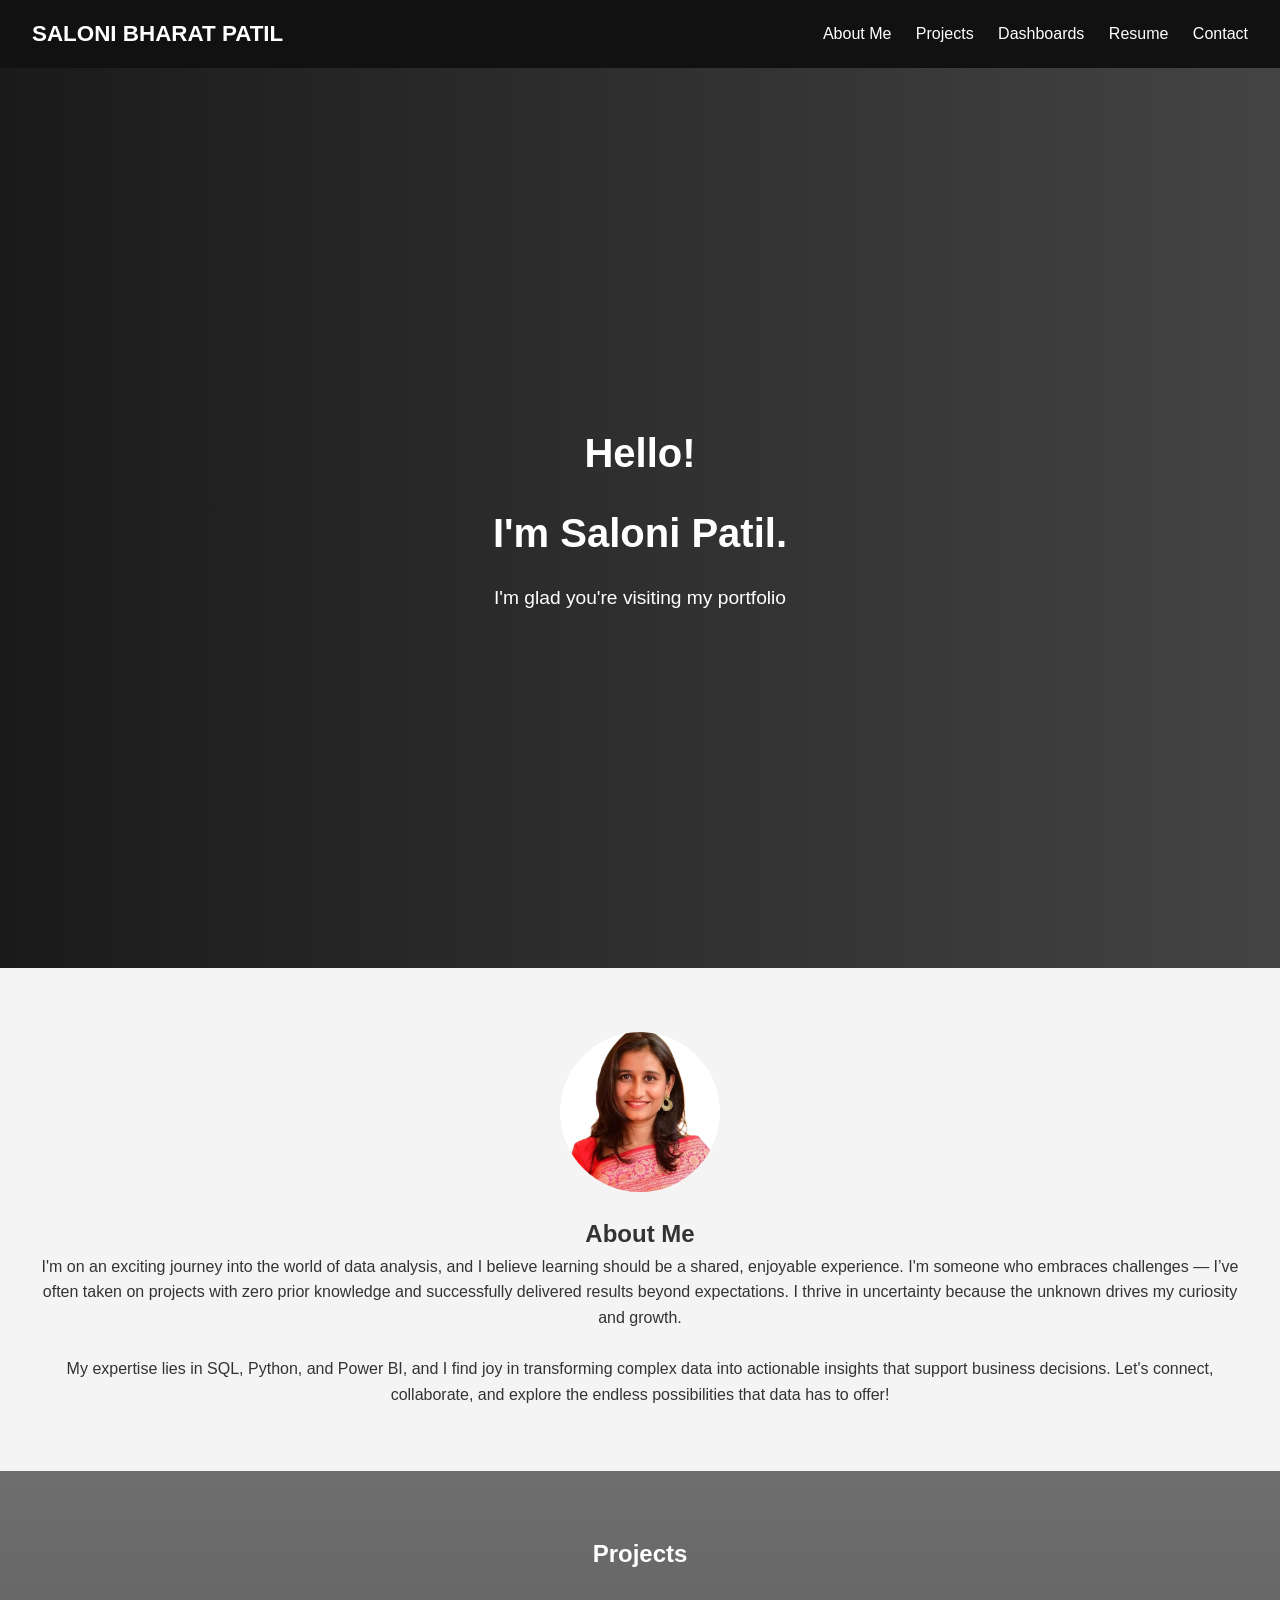
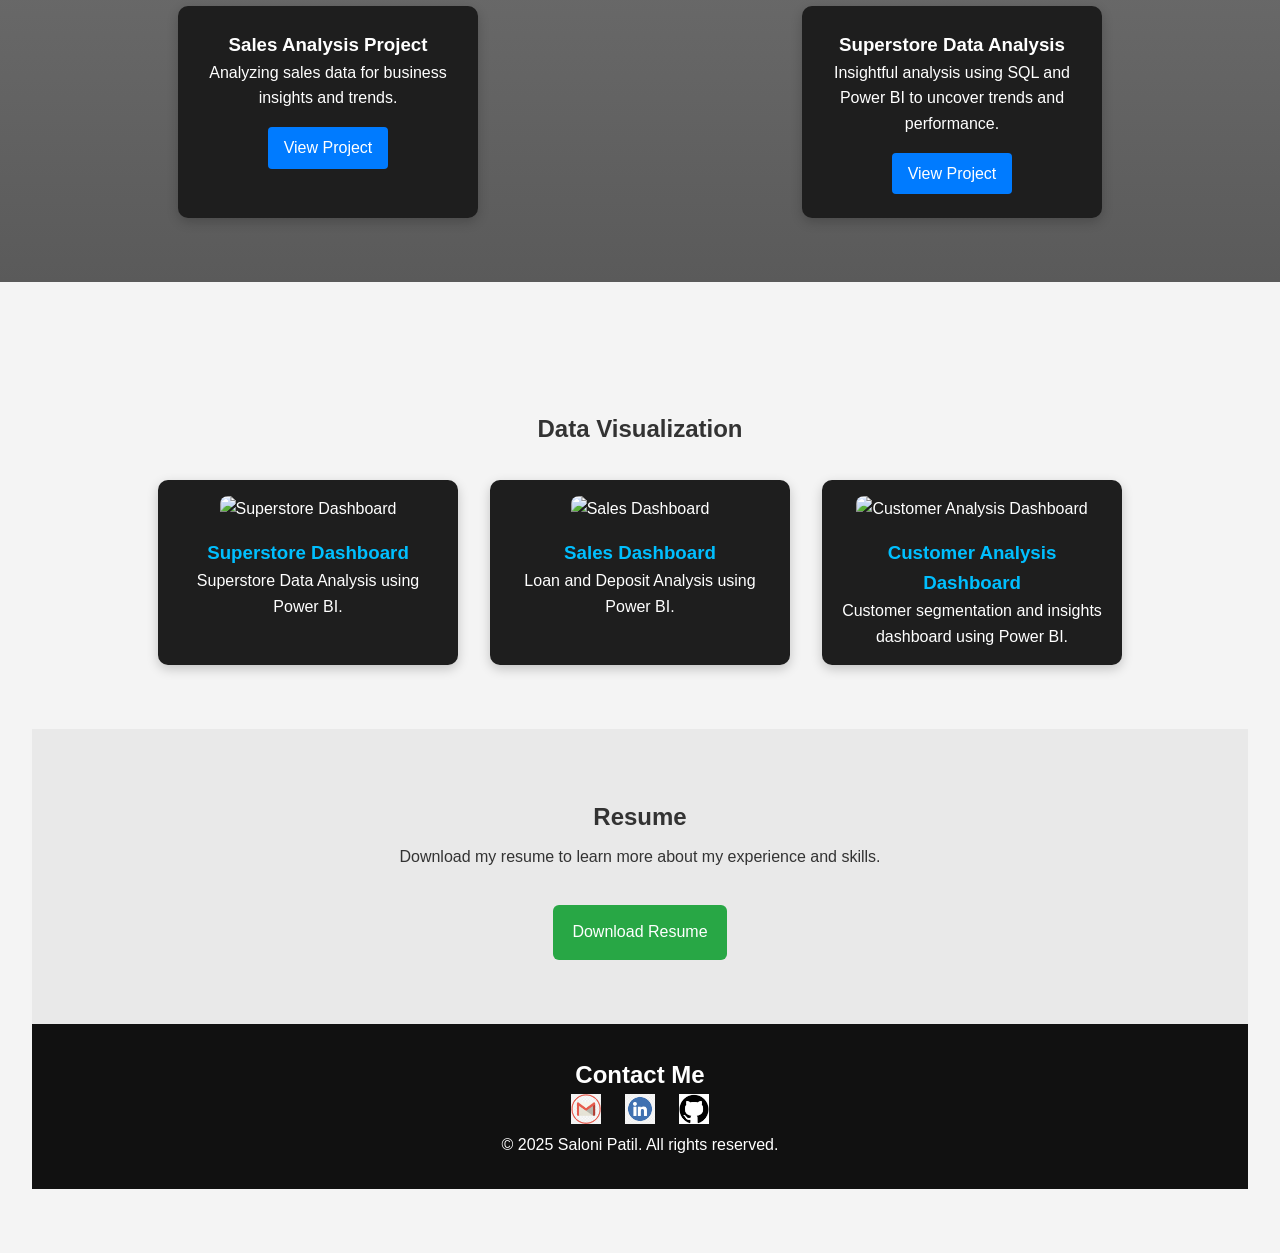
==== index.html @ 16eba922 "Update index.html formatted dashboard section" ====
<!DOCTYPE html>
<html lang="en">
<head>
  <meta charset="UTF-8" />
  <meta name="viewport" content="width=device-width, initial-scale=1.0" />
  <title>Saloni Bharat Patil | Data Analyst Portfolio</title>
  <style>
    * {
      margin: 0;
      padding: 0;
      box-sizing: border-box;
    }

    body {
      font-family: 'Segoe UI', sans-serif;
      line-height: 1.6;
      background-color: #f4f4f4;
      color: #333;
    }

    header {
      background: #111;
      color: #fff;
      padding: 1rem 2rem;
      display: flex;
      justify-content: space-between;
      align-items: center;
      position: sticky;
      top: 0;
      z-index: 999;
    }

    header h1 {
      font-size: 1.4rem;
    }

    nav a {
      color: #fff;
      margin-left: 20px;
      text-decoration: none;
      transition: color 0.3s ease;
    }

    nav a:hover {
      text-decoration: underline;
      color: #00bfff;
    }

    section {
      padding: 4rem 2rem;
      text-align: center;
    }

    .hero {
      height: 100vh;
      display: flex;
      flex-direction: column;
      justify-content: center;
      align-items: center;
      background: linear-gradient(to right, #1a1a1a, #444);
      color: white;
      animation: fadeIn 1s ease-in-out;
    }

    .hero h2 {
      font-size: 2.5rem;
      margin-bottom: 1rem;
    }

    .hero p {
      font-size: 1.2rem;
      max-width: 700px;
      line-height: 1.8;
    }

    .about-img {
      width: 160px;
      height: 160px;
      border-radius: 50%;
      object-fit: cover;
      margin-bottom: 1rem;
      animation: fadeIn 1.2s ease-in-out;
    }

    .projects, .dashboards {
      display: grid;
      grid-template-columns: repeat(auto-fit, minmax(260px, 1fr));
      gap: 2rem;
      justify-items: center;
      margin-top: 2rem;
    }

    .card {
      background: #1e1e1e;
      color: white;
      padding: 1.5rem;
      border-radius: 10px;
      max-width: 300px;
      box-shadow: 0 4px 12px rgba(0,0,0,0.2);
      transition: transform 0.3s ease, box-shadow 0.3s ease;
    }

    .card:hover {
      transform: translateY(-5px);
      box-shadow: 0 6px 18px rgba(0,0,0,0.3);
    }

    .card a {
      display: inline-block;
      margin-top: 1rem;
      background: #007bff;
      color: white;
      padding: 0.5rem 1rem;
      text-decoration: none;
      border-radius: 4px;
      transition: background 0.3s ease;
    }

    .card a:hover {
      background: #0056b3;
    }

    .dashboard-img {
      width: 100%;
      border-radius: 8px;
    }

    .resume-btn {
      background-color: #28a745;
      color: white;
      padding: 0.7rem 1.2rem;
      border: none;
      border-radius: 6px;
      text-decoration: none;
      font-size: 1rem;
      margin-top: 2rem;
      display: inline-block;
      transition: background-color 0.3s ease;
    }

    .resume-btn:hover {
      background-color: #218838;
    }

    footer {
      background: #111;
      color: white;
      padding: 2rem;
      text-align: center;
    }

    .social-icons a {
      margin: 0 10px;
      display: inline-block;
      transition: transform 0.3s ease;
    }

    .social-icons a:hover {
      transform: scale(1.2);
    }

    .social-icons img {
      width: 30px;
    }

    @keyframes fadeIn {
      from { opacity: 0; transform: translateY(10px); }
      to { opacity: 1; transform: translateY(0); }
    }
  </style>
</head>
<body>

  <header>
    <h1>SALONI BHARAT PATIL</h1>
    <nav>
      <a href="#about">About Me</a>
      <a href="#projects">Projects</a>
      <a href="#dashboards">Dashboards</a>
      <a href="#resume">Resume</a>
      <a href="#contact">Contact</a>
    </nav>
  </header>

  <section class="hero">
    <h2>Hello!</h2>
    <h2>I'm Saloni Patil.</h2>
    <p>I'm glad you're visiting my portfolio</p>
  </section>

  <section id="about">
    <img src="Saloni Patil.jpg" alt="Saloni Patil" class="about-img">
    <h2>About Me</h2>
    <p>
      I'm on an exciting journey into the world of data analysis, and I believe learning should be a shared, enjoyable experience. I'm someone who embraces challenges — I’ve often taken on projects with zero prior knowledge and successfully delivered results beyond expectations. I thrive in uncertainty because the unknown drives my curiosity and growth.
      <br><br>
      My expertise lies in SQL, Python, and Power BI, and I find joy in transforming complex data into actionable insights that support business decisions. Let's connect, collaborate, and explore the endless possibilities that data has to offer!
    </p>
  </section>

  <section id="projects" style="background: linear-gradient(to bottom, #6e6e6e, #5a5a5a); color: white;">
    <h2>Projects</h2>
    <div class="projects">
      <div class="card">
        <h3>Sales Analysis Project</h3>
        <p>Analyzing sales data for business insights and trends.</p>
        <a href="#">View Project</a>
      </div>
      <div class="card">
        <h3>Superstore Data Analysis</h3>
        <p>Insightful analysis using SQL and Power BI to uncover trends and performance.</p>
        <a href="#">View Project</a>
      </div>
    </div>
  </section>

  <section id="dashboards">
   <section id="dashboards">
  <h2 style="text-align: center; margin-bottom: 2rem;">Data Visualization</h2>
  <div class="dashboards" style="display: flex; flex-wrap: wrap; justify-content: center; gap: 2rem;">
    <div class="card" style="width: 320px; background: #1e1e1e; color: white; padding: 1rem; border-radius: 10px; text-align: center;">
      <img src="dashboard1.jpg" alt="Superstore Dashboard" class="dashboard-img" style="width: 100%; height: auto; border-radius: 8px;">
      <h3 style="color: #00bfff; margin-top: 1rem;">Superstore Dashboard</h3>
      <p>Superstore Data Analysis using Power BI.</p>
    </div>

    <div class="card" style="width: 320px; background: #1e1e1e; color: white; padding: 1rem; border-radius: 10px; text-align: center;">
      <img src="dashboard2.jpg" alt="Sales Dashboard" class="dashboard-img" style="width: 100%; height: auto; border-radius: 8px;">
      <h3 style="color: #00bfff; margin-top: 1rem;">Sales Dashboard</h3>
      <p>Loan and Deposit Analysis using Power BI.</p>
    </div>

    <div class="card" style="width: 320px; background: #1e1e1e; color: white; padding: 1rem; border-radius: 10px; text-align: center;">
      <img src="dashboard3.png" alt="Customer Analysis Dashboard" class="dashboard-img" style="width: 100%; height: auto; border-radius: 8px;">
      <h3 style="color: #00bfff; margin-top: 1rem;">Customer Analysis Dashboard</h3>
      <p>Customer segmentation and insights dashboard using Power BI.</p>
    </div>
  </div>
</section>

  <section id="resume" style="background: #e9e9e9; line-height: 2;">
    <h2>Resume</h2>
    <p>Download my resume to learn more about my experience and skills.</p>
    <a class="resume-btn" href="resume.pdf" target="_blank">Download Resume</a>
  </section>

  <footer id="contact">
    <h2>Contact Me</h2>
    <div class="social-icons">
      <a href="mailto:patilsalonib@gmail.com"><img src="gmail-icon.png" alt="Gmail"></a>
      <a href="https://linkedin.com/in/saloni-patil-155327147" target="_blank"><img src="linkedin-icon.png" alt="LinkedIn"></a>
      <a href="https://github.com/Sal-Patil" target="_blank"><img src="github-icon.png" alt="GitHub"></a>
    </div>
    <p>© 2025 Saloni Patil. All rights reserved.</p>
  </footer>

</body>
</html>
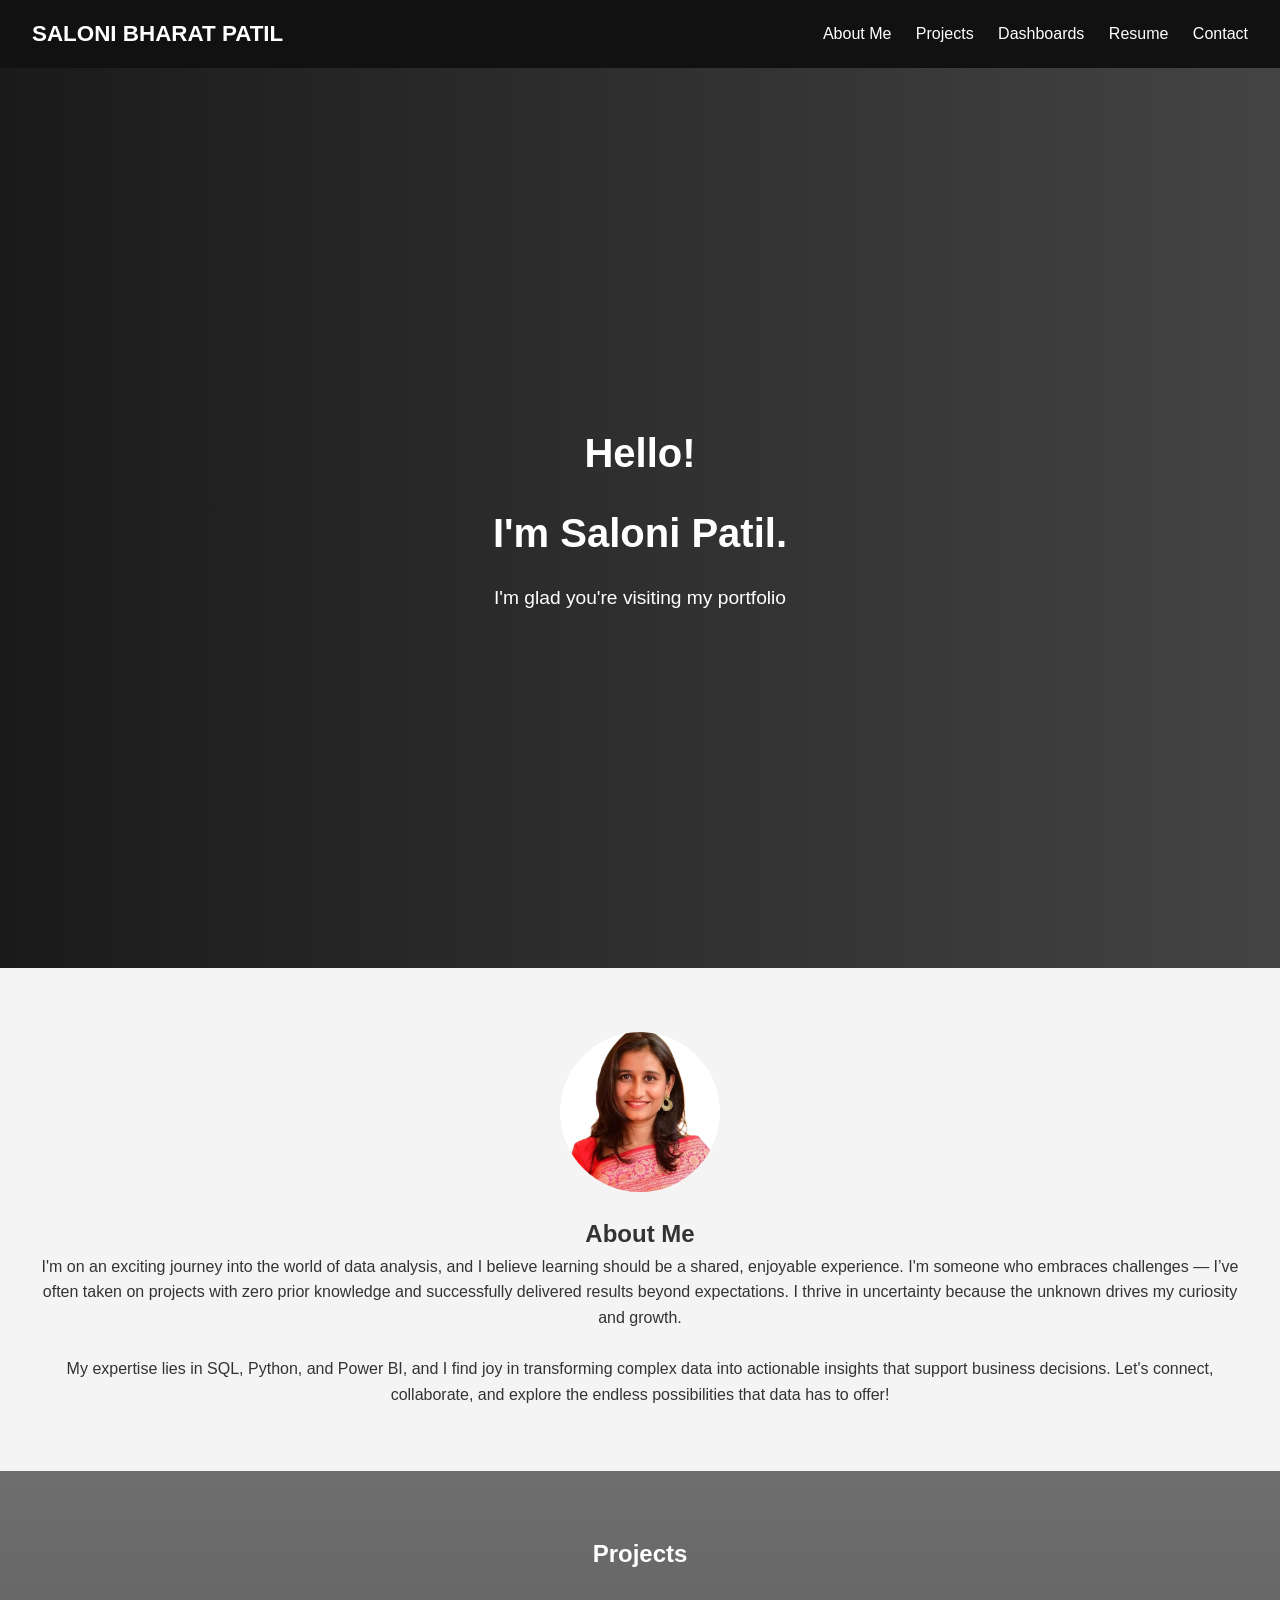
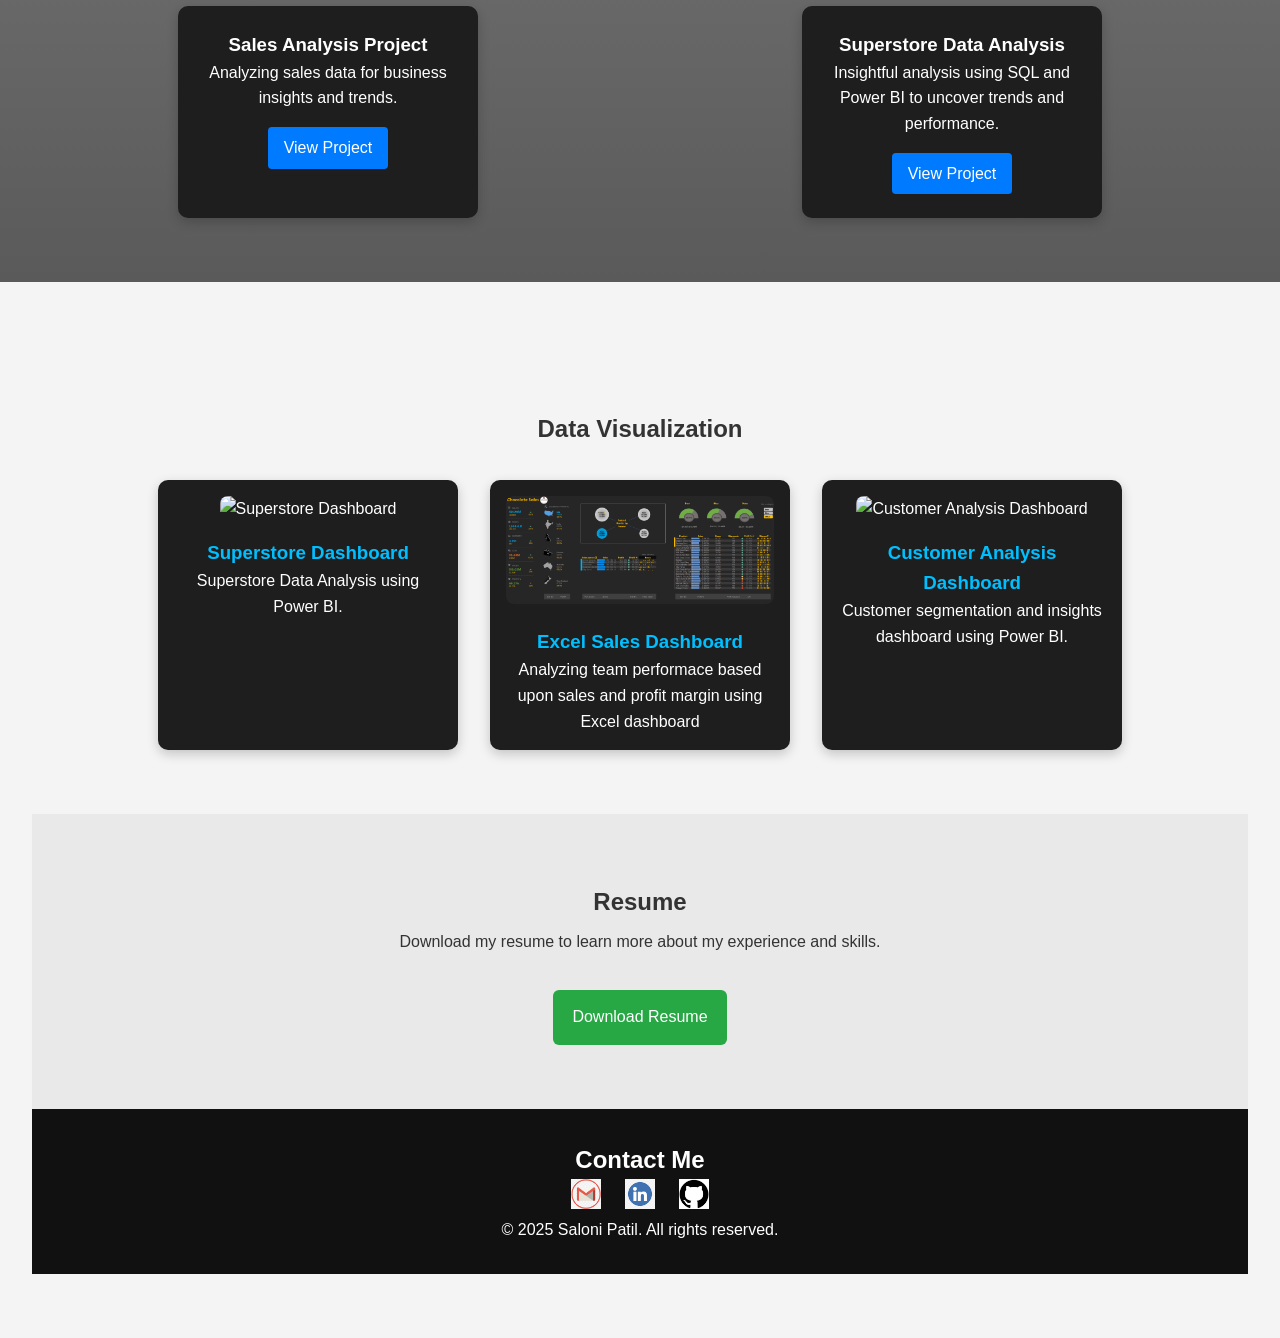
==== commit 103848be: "Update index.html" ====
--- a/index.html
+++ b/index.html
@@ -225,9 +225,9 @@
     </div>
 
     <div class="card" style="width: 320px; background: #1e1e1e; color: white; padding: 1rem; border-radius: 10px; text-align: center;">
-      <img src="dashboard2.jpg" alt="Sales Dashboard" class="dashboard-img" style="width: 100%; height: auto; border-radius: 8px;">
-      <h3 style="color: #00bfff; margin-top: 1rem;">Sales Dashboard</h3>
-      <p>Loan and Deposit Analysis using Power BI.</p>
+      <img src="Excel_dashboard.png" alt=" Sales Dashboard" class="dashboard-img" style="width: 100%; height: auto; border-radius: 8px;">
+      <h3 style="color: #00bfff; margin-top: 1rem;">Excel Sales Dashboard</h3>
+      <p>Analyzing team performace based upon sales and profit margin using Excel dashboard</p>
     </div>
 
     <div class="card" style="width: 320px; background: #1e1e1e; color: white; padding: 1rem; border-radius: 10px; text-align: center;">
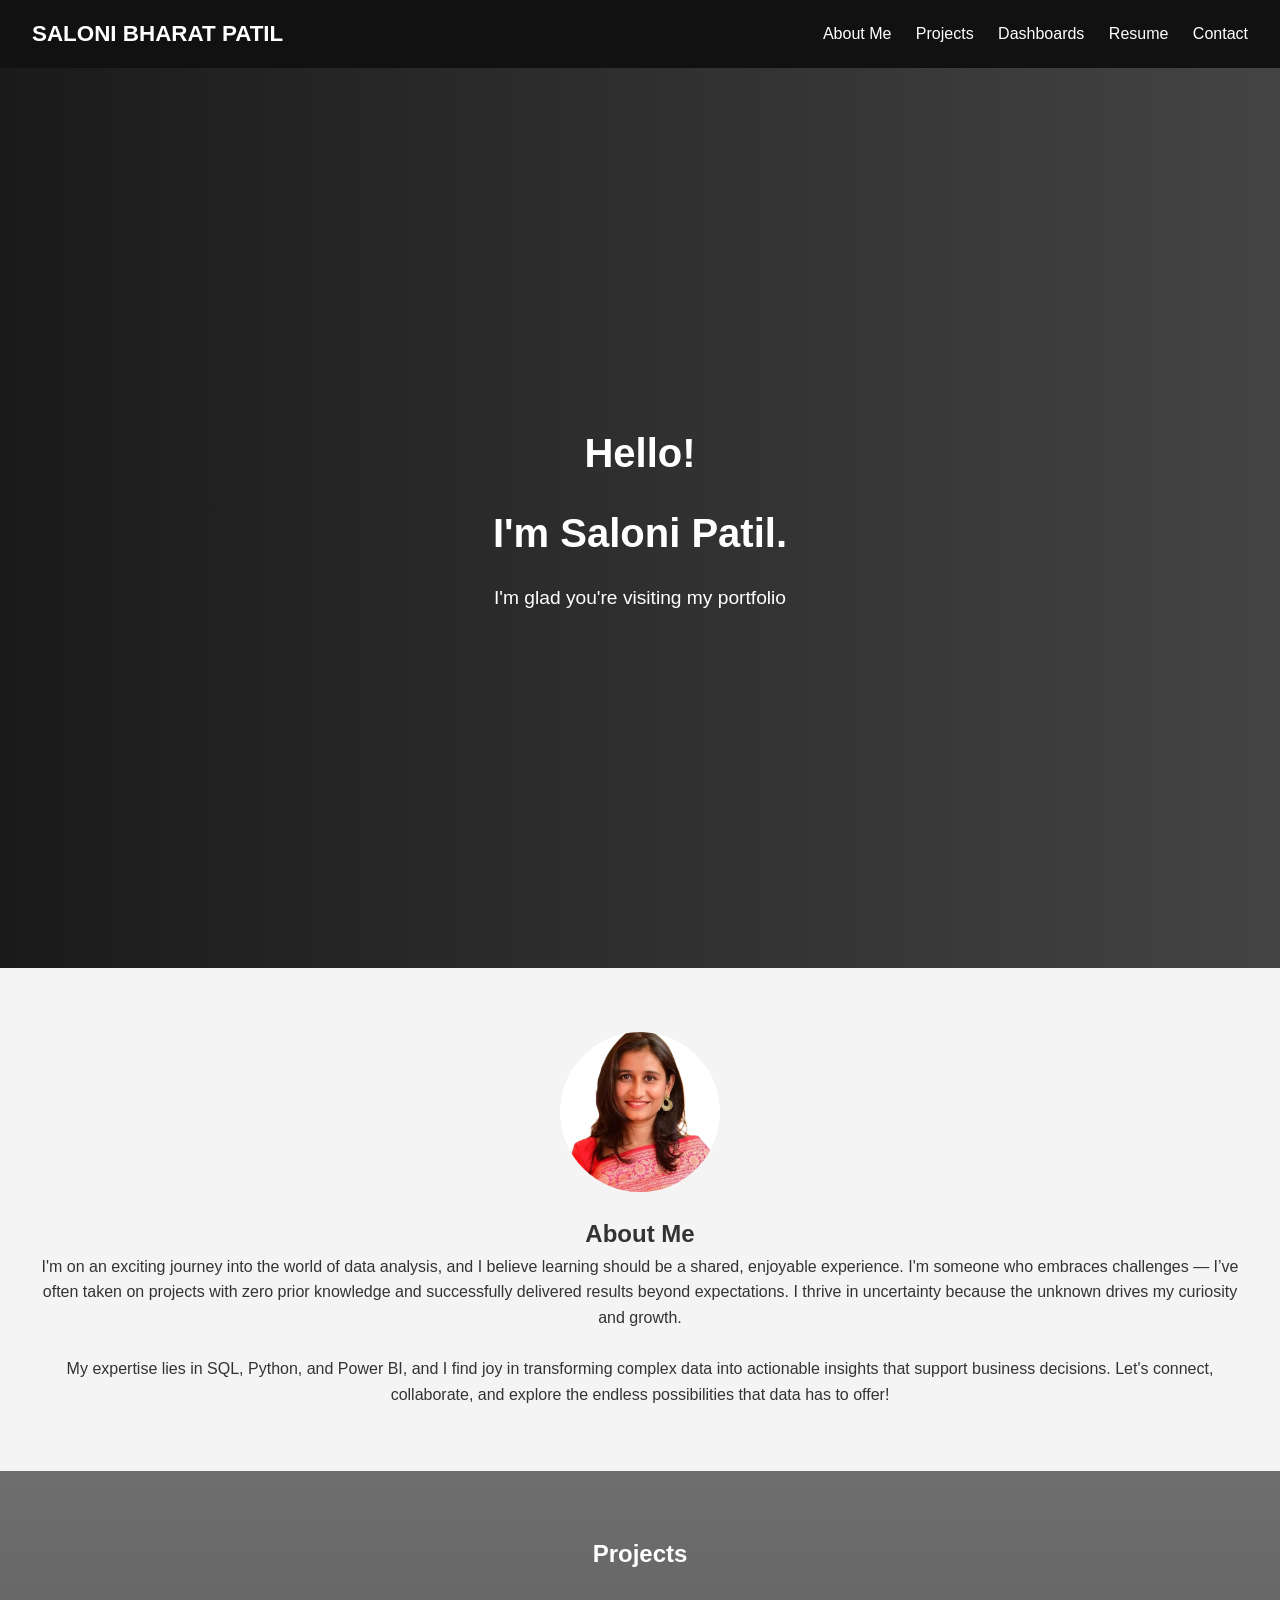
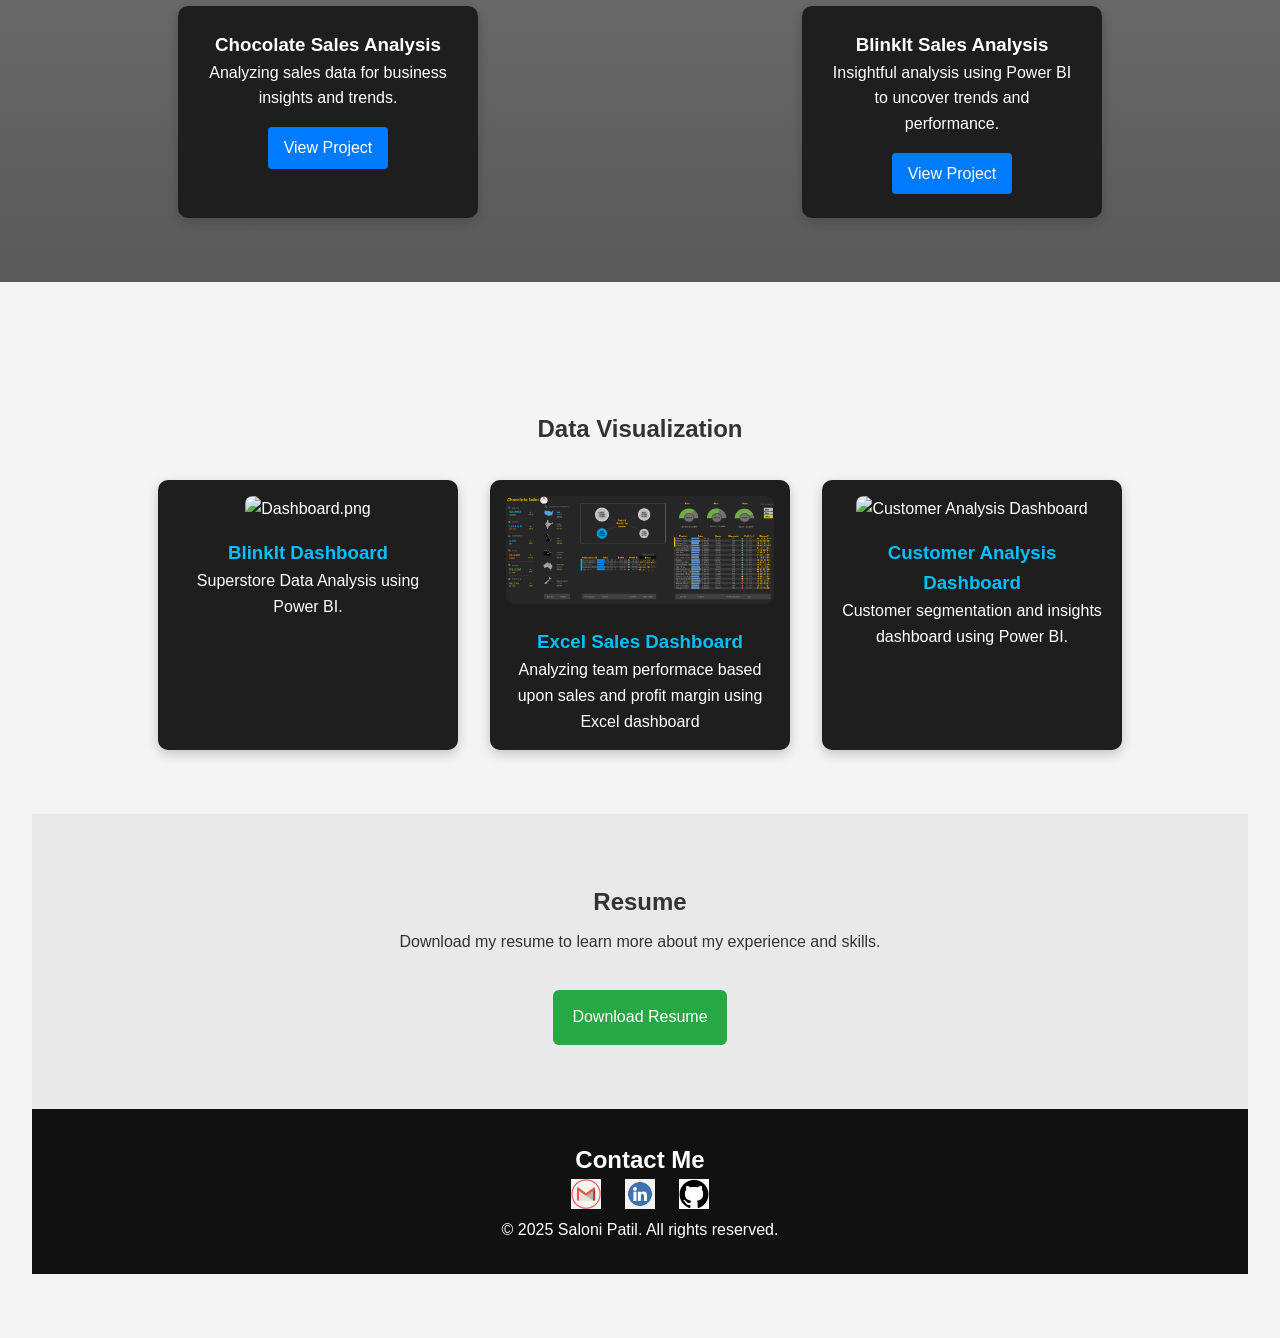
==== commit a3471563: "Update index.html" ====
--- a/index.html
+++ b/index.html
@@ -202,14 +202,14 @@
     <h2>Projects</h2>
     <div class="projects">
       <div class="card">
-        <h3>Sales Analysis Project</h3>
+        <h3>Chocolate Sales Analysis</h3>
         <p>Analyzing sales data for business insights and trends.</p>
-        <a href="#">View Project</a>
+        <a href="https://github.com/Sal-Patil/Excel_Dashboard/blob/main/Sales_data_analysis.xlsx">View Project</a>
       </div>
       <div class="card">
-        <h3>Superstore Data Analysis</h3>
-        <p>Insightful analysis using SQL and Power BI to uncover trends and performance.</p>
-        <a href="#">View Project</a>
+        <h3>BlinkIt Sales Analysis</h3>
+        <p>Insightful analysis using Power BI to uncover trends and performance.</p>
+        <a href="https://github.com/Sal-Patil/In-a-Blink/blob/main/BlinkIt%20Dashboard.pbix">View Project</a>
       </div>
     </div>
   </section>
@@ -219,8 +219,8 @@
   <h2 style="text-align: center; margin-bottom: 2rem;">Data Visualization</h2>
   <div class="dashboards" style="display: flex; flex-wrap: wrap; justify-content: center; gap: 2rem;">
     <div class="card" style="width: 320px; background: #1e1e1e; color: white; padding: 1rem; border-radius: 10px; text-align: center;">
-      <img src="dashboard1.jpg" alt="Superstore Dashboard" class="dashboard-img" style="width: 100%; height: auto; border-radius: 8px;">
-      <h3 style="color: #00bfff; margin-top: 1rem;">Superstore Dashboard</h3>
+      <img src="" alt="Dashboard.png" alt=" Sales Dashboard" class="Dashboard.png" style="width: 100%; height: auto; border-radius: 8px;">
+      <h3 style="color: #00bfff; margin-top: 1rem;">BlinkIt Dashboard</h3>
       <p>Superstore Data Analysis using Power BI.</p>
     </div>
 
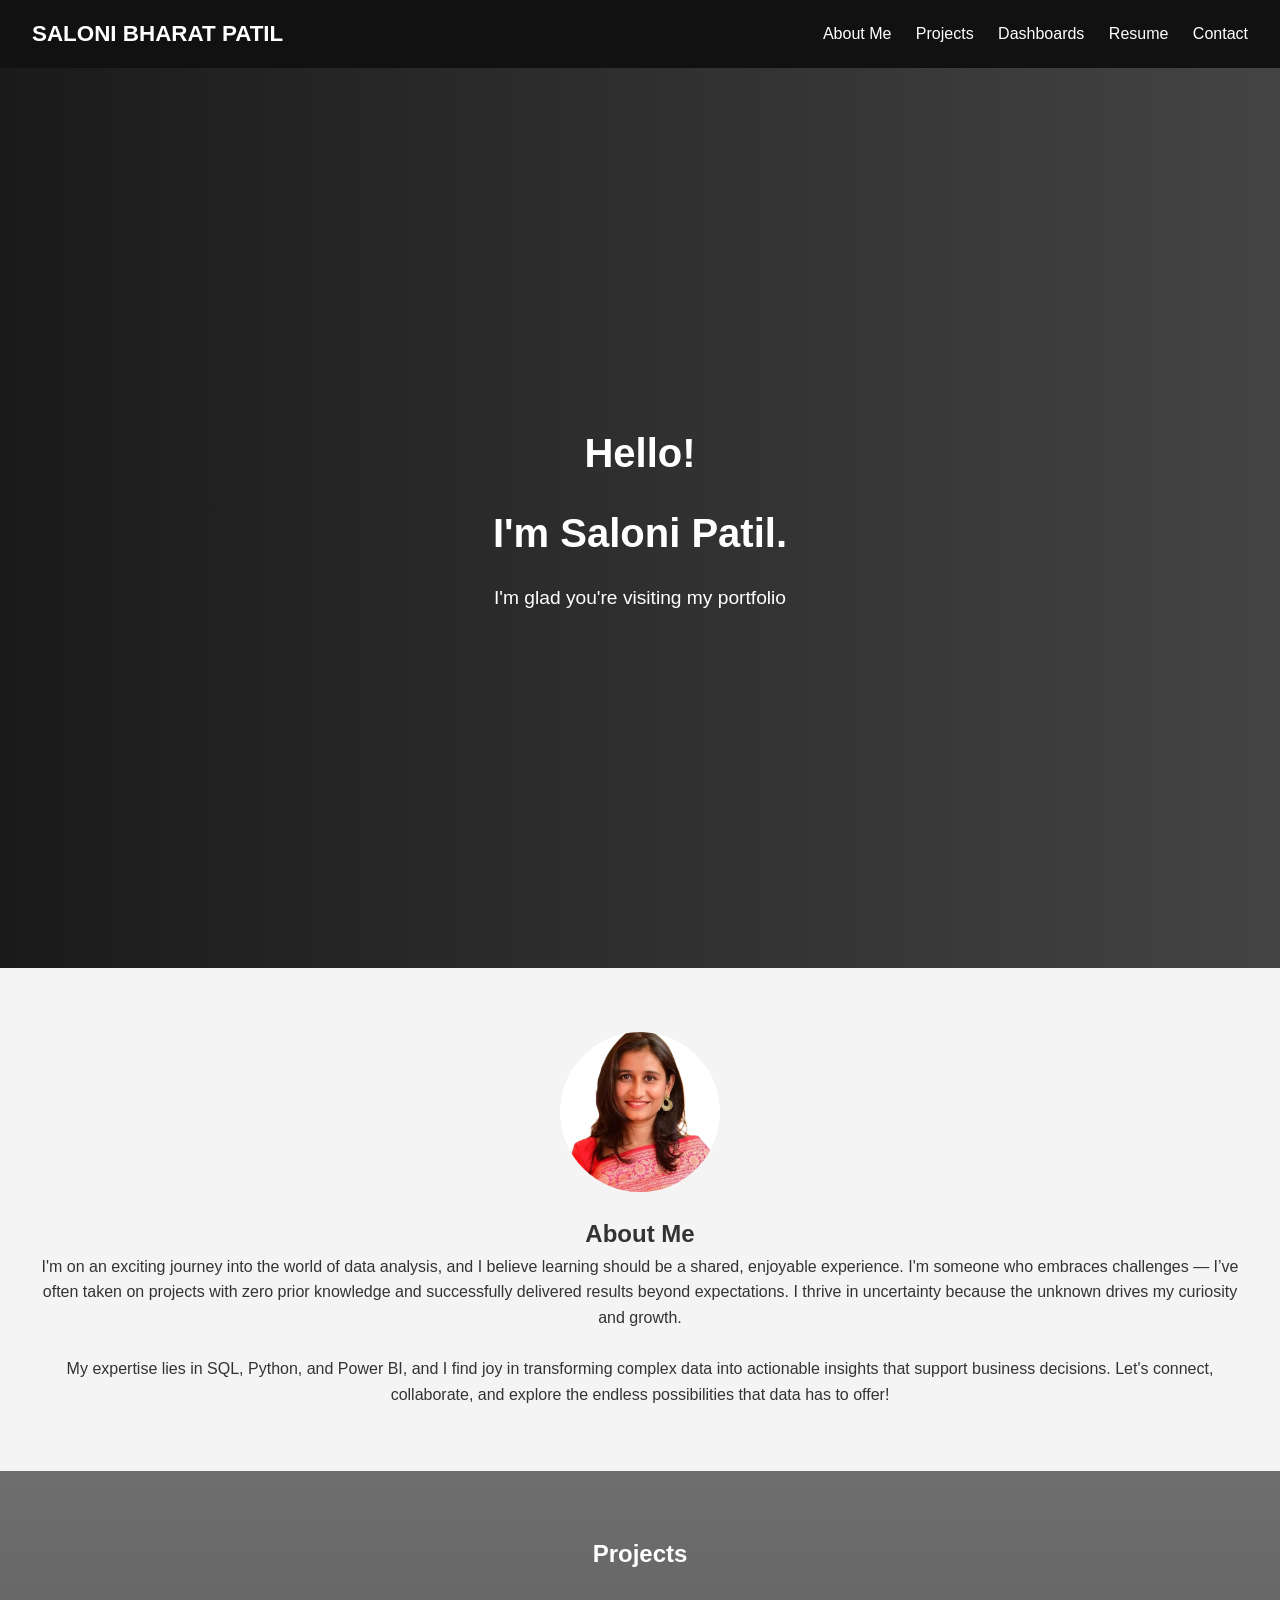
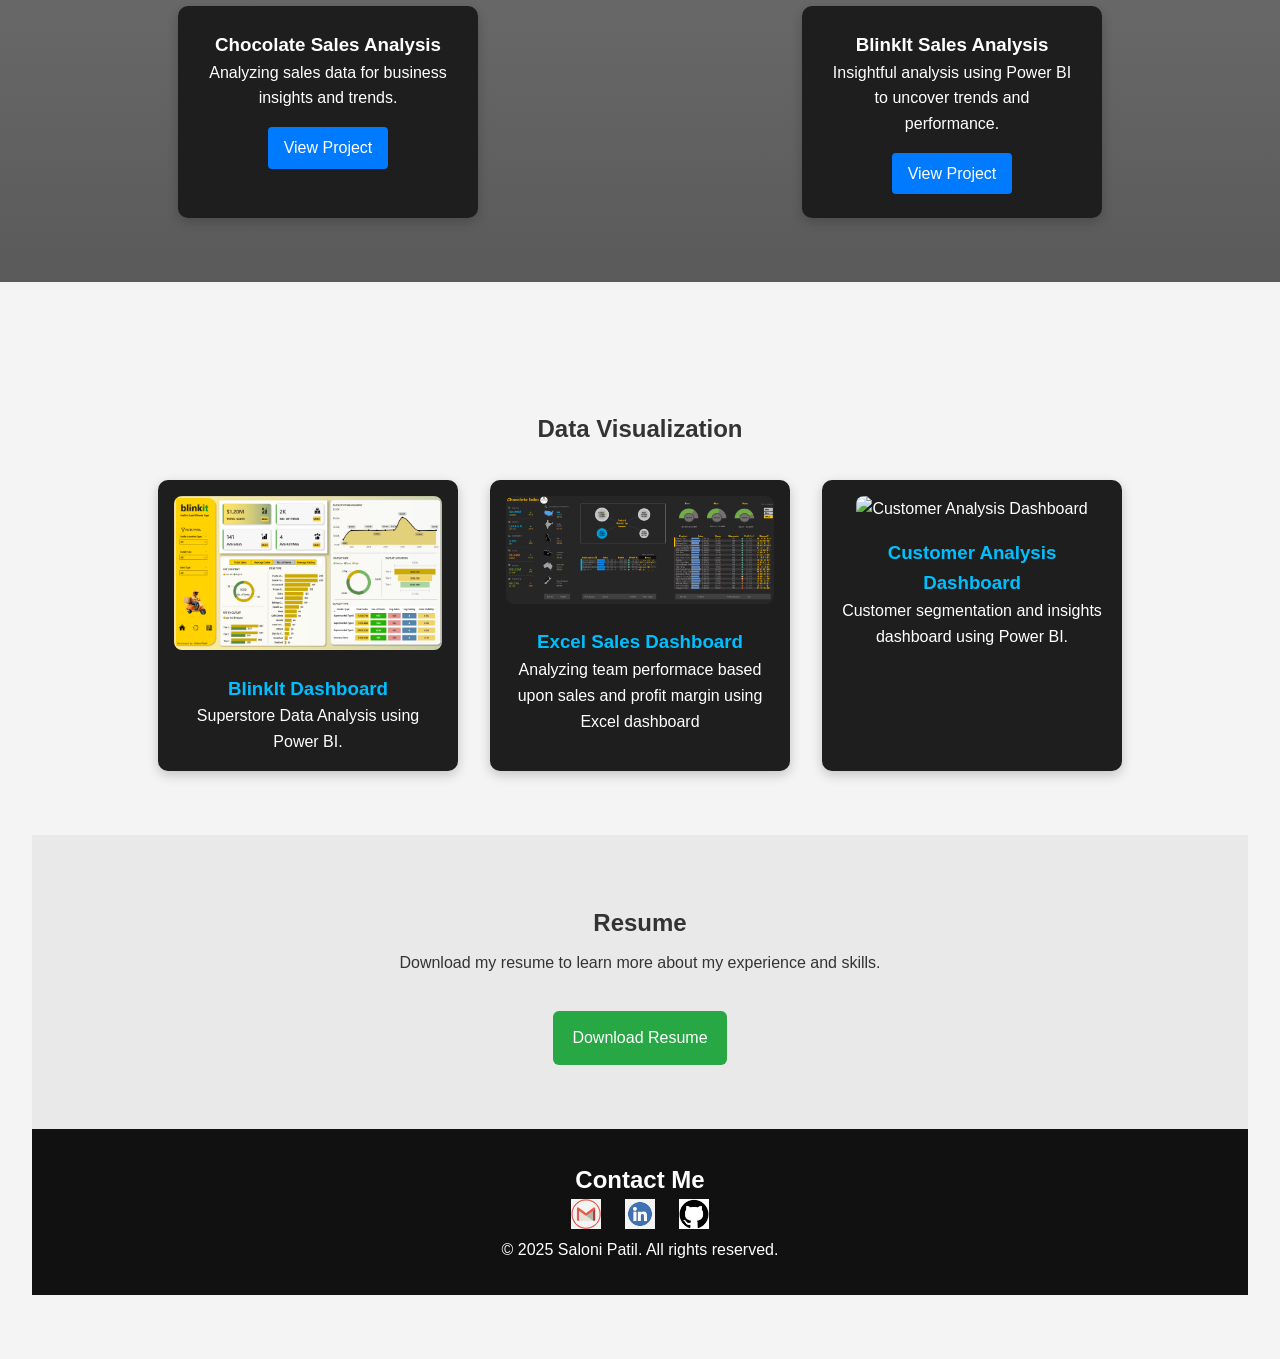
==== commit 8dc4ae4b: "Update index.html" ====
--- a/index.html
+++ b/index.html
@@ -219,7 +219,7 @@
   <h2 style="text-align: center; margin-bottom: 2rem;">Data Visualization</h2>
   <div class="dashboards" style="display: flex; flex-wrap: wrap; justify-content: center; gap: 2rem;">
     <div class="card" style="width: 320px; background: #1e1e1e; color: white; padding: 1rem; border-radius: 10px; text-align: center;">
-      <img src="" alt="Dashboard.png" alt=" Sales Dashboard" class="Dashboard.png" style="width: 100%; height: auto; border-radius: 8px;">
+      <img src="Dashboard.png" alt=" Sales Dashboard" class="dashboard-img" style="width: 100%; height: auto; border-radius: 8px;">
       <h3 style="color: #00bfff; margin-top: 1rem;">BlinkIt Dashboard</h3>
       <p>Superstore Data Analysis using Power BI.</p>
     </div>
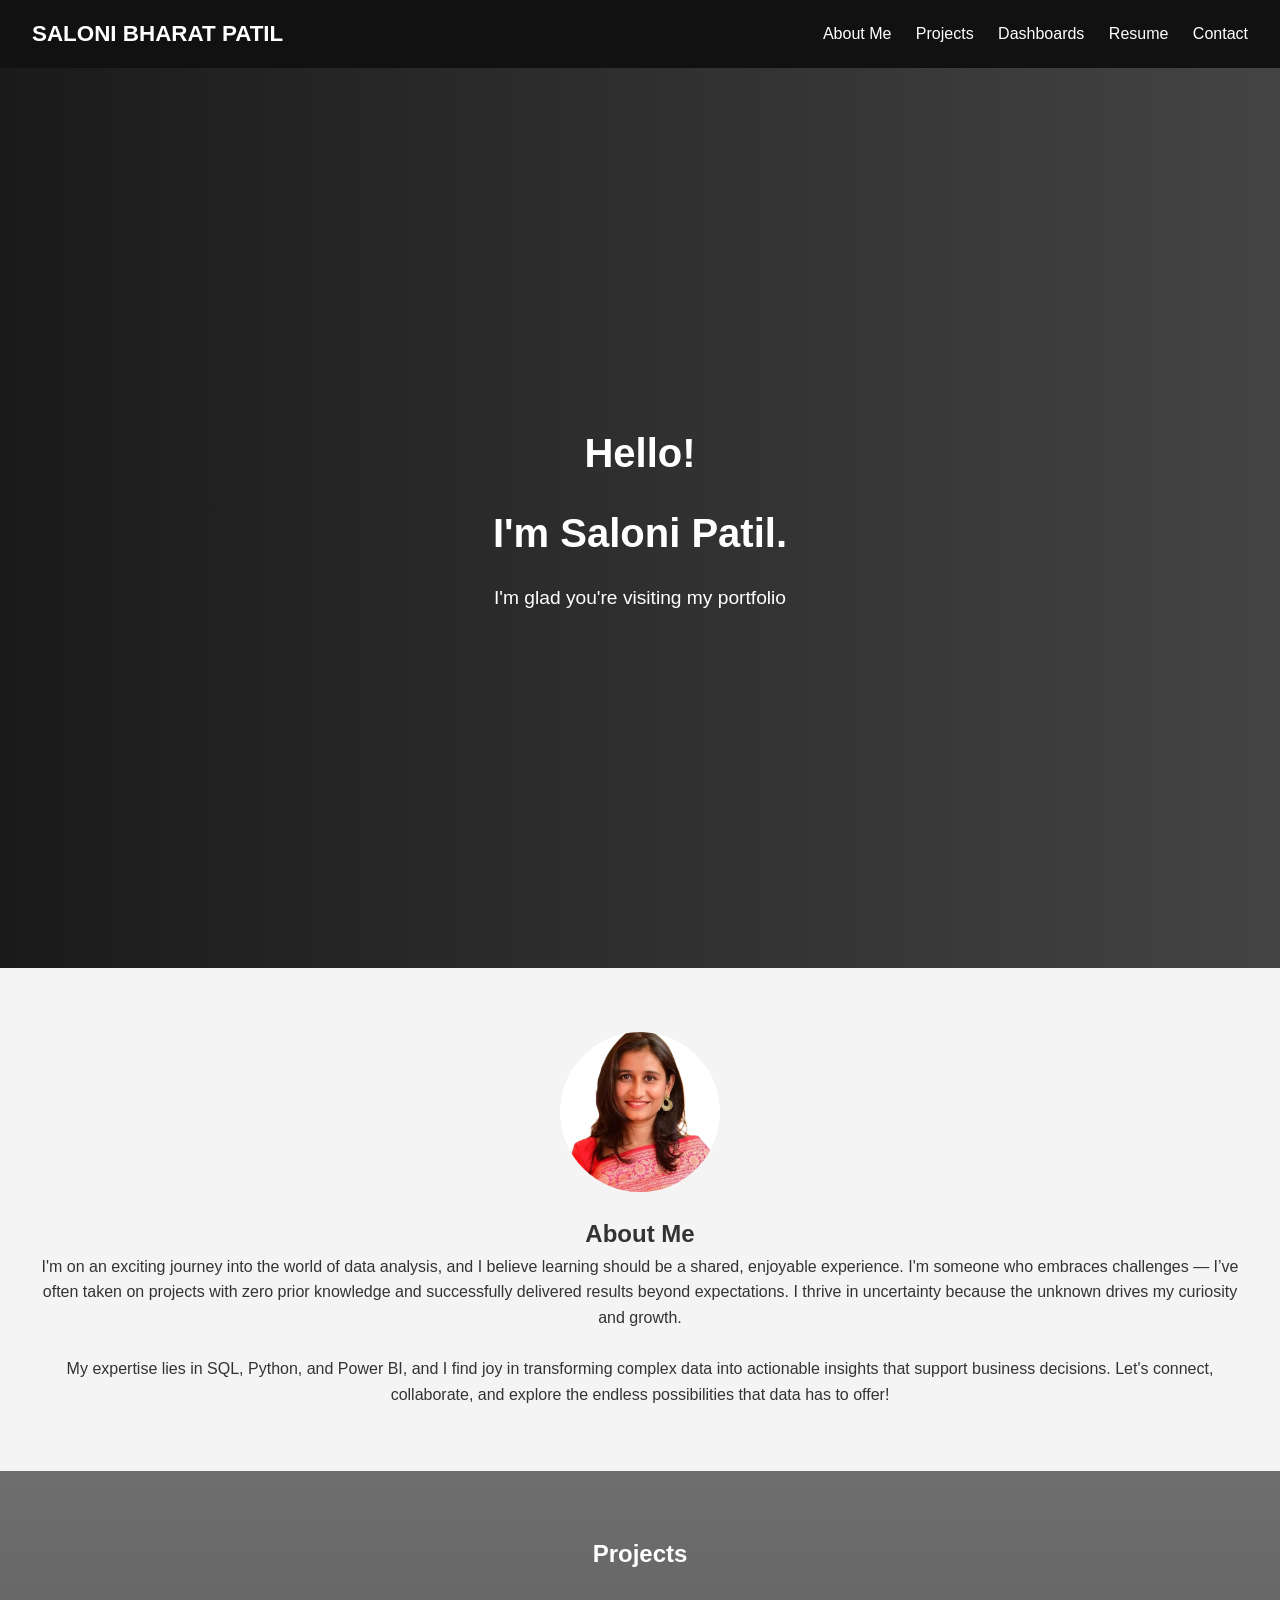
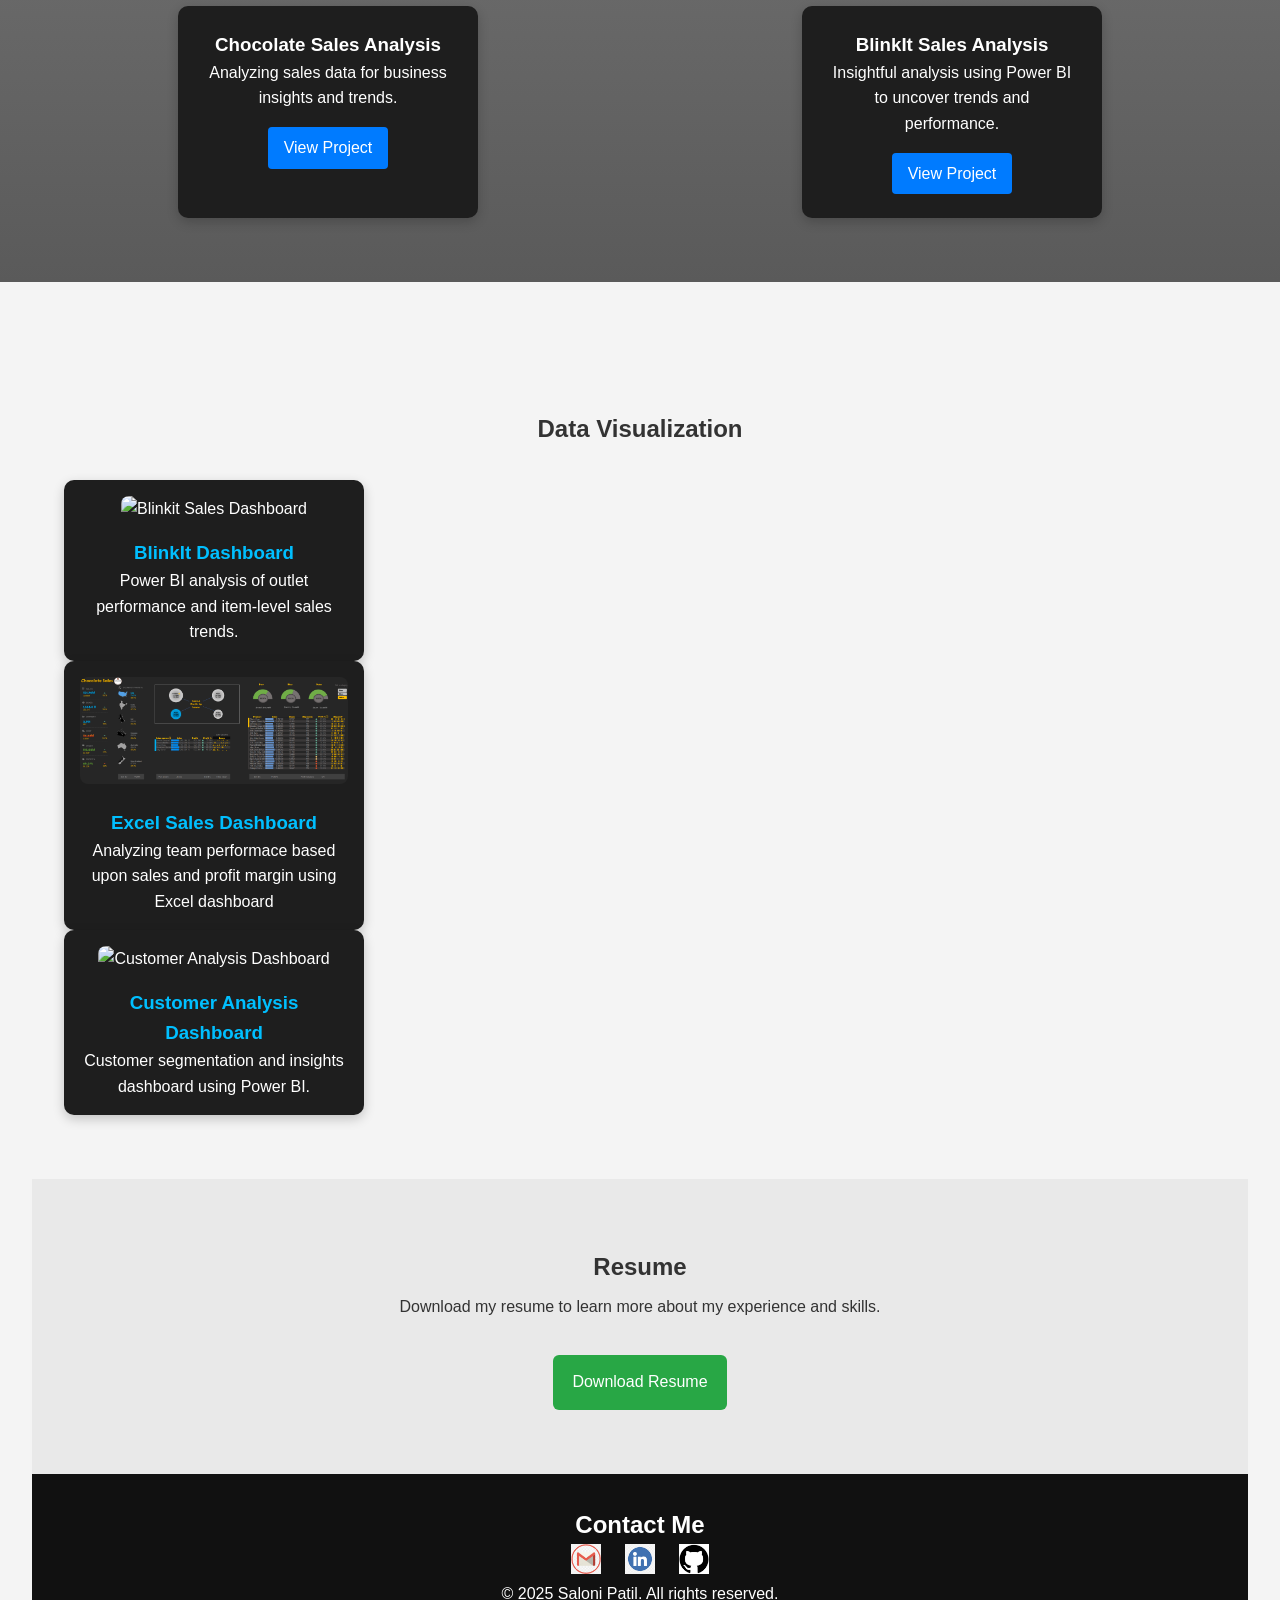
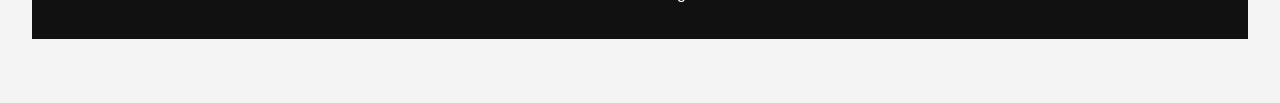
==== commit 251435b9: "Update index.html" ====
--- a/index.html
+++ b/index.html
@@ -217,12 +217,11 @@
   <section id="dashboards">
    <section id="dashboards">
   <h2 style="text-align: center; margin-bottom: 2rem;">Data Visualization</h2>
-  <div class="dashboards" style="display: flex; flex-wrap: wrap; justify-content: center; gap: 2rem;">
-    <div class="card" style="width: 320px; background: #1e1e1e; color: white; padding: 1rem; border-radius: 10px; text-align: center;">
-      <img src="Dashboard.png" alt=" Sales Dashboard" class="dashboard-img" style="width: 100%; height: auto; border-radius: 8px;">
-      <h3 style="color: #00bfff; margin-top: 1rem;">BlinkIt Dashboard</h3>
-      <p>Superstore Data Analysis using Power BI.</p>
-    </div>
+<div class="card" style="width: 320px; background: #1e1e1e; color: white; padding: 1rem; border-radius: 10px; text-align: center;">
+  <img src="blinkit_dashboard.png" alt="Blinkit Sales Dashboard" class="dashboard-img" style="width: 100%; height: auto; border-radius: 8px;">
+  <h3 style="color: #00bfff; margin-top: 1rem;">BlinkIt Dashboard</h3>
+  <p>Power BI analysis of outlet performance and item-level sales trends.</p>
+</div>
 
     <div class="card" style="width: 320px; background: #1e1e1e; color: white; padding: 1rem; border-radius: 10px; text-align: center;">
       <img src="Excel_dashboard.png" alt=" Sales Dashboard" class="dashboard-img" style="width: 100%; height: auto; border-radius: 8px;">
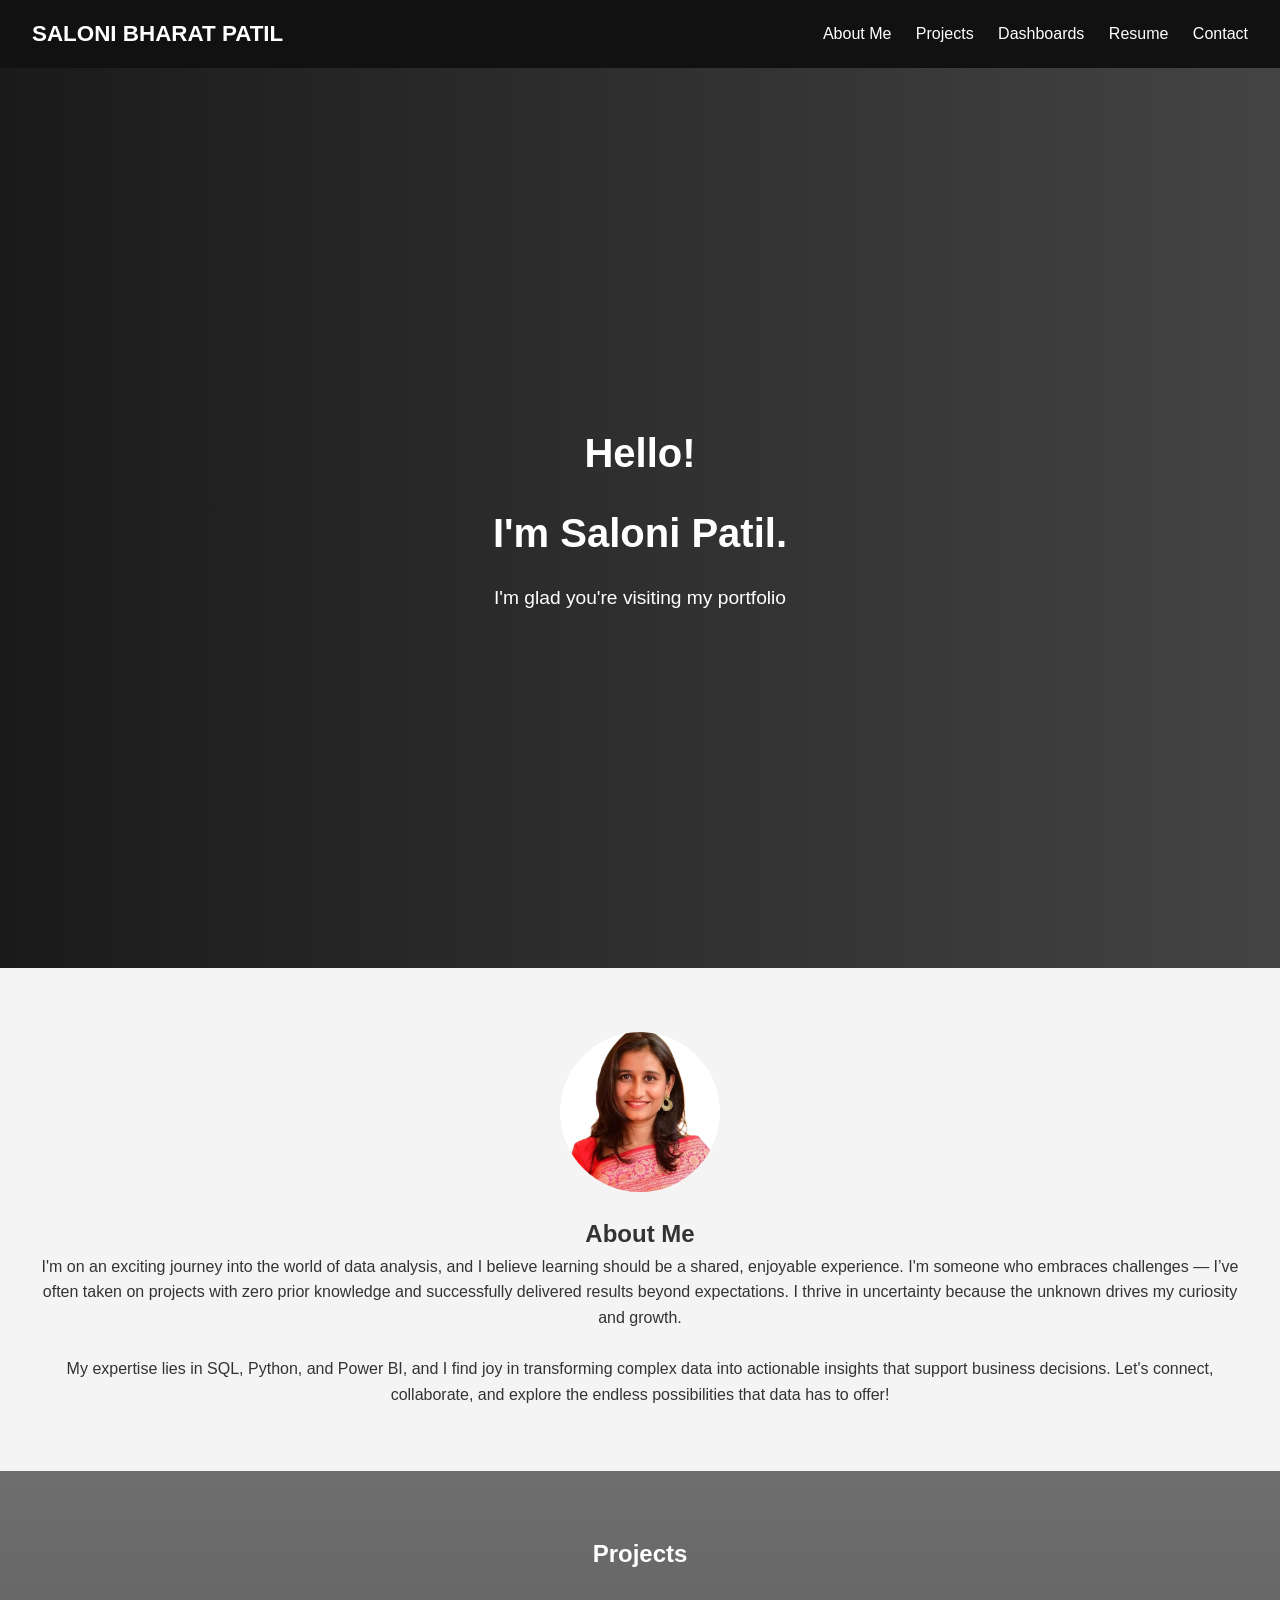
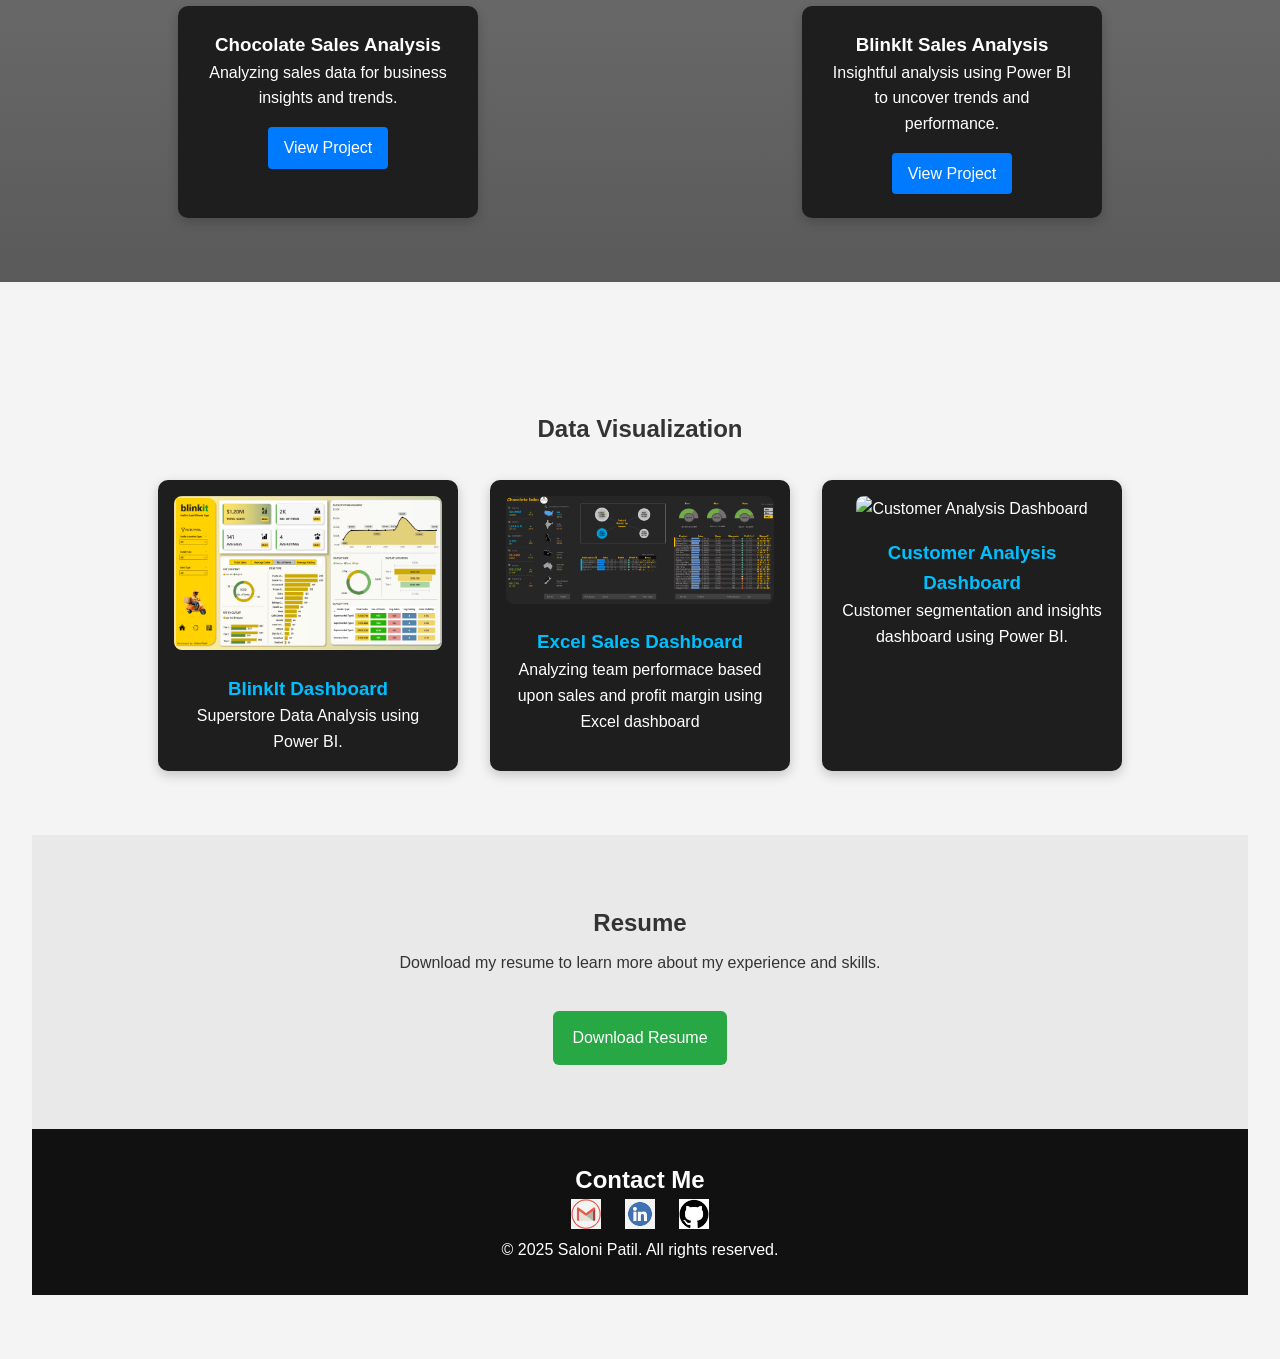
==== commit 627151e0: "Update index.html" ====
--- a/index.html
+++ b/index.html
@@ -217,11 +217,12 @@
   <section id="dashboards">
    <section id="dashboards">
   <h2 style="text-align: center; margin-bottom: 2rem;">Data Visualization</h2>
-<div class="card" style="width: 320px; background: #1e1e1e; color: white; padding: 1rem; border-radius: 10px; text-align: center;">
-  <img src="blinkit_dashboard.png" alt="Blinkit Sales Dashboard" class="dashboard-img" style="width: 100%; height: auto; border-radius: 8px;">
-  <h3 style="color: #00bfff; margin-top: 1rem;">BlinkIt Dashboard</h3>
-  <p>Power BI analysis of outlet performance and item-level sales trends.</p>
-</div>
+  <div class="dashboards" style="display: flex; flex-wrap: wrap; justify-content: center; gap: 2rem;">
+    <div class="card" style="width: 320px; background: #1e1e1e; color: white; padding: 1rem; border-radius: 10px; text-align: center;">
+      <img src="Dashboard.png" alt=" BlinkIt_dashboard" class="dashboard-img" style="width: 100%; height: auto; border-radius: 8px;">
+      <h3 style="color: #00bfff; margin-top: 1rem;">BlinkIt Dashboard</h3>
+      <p>Superstore Data Analysis using Power BI.</p>
+    </div>
 
     <div class="card" style="width: 320px; background: #1e1e1e; color: white; padding: 1rem; border-radius: 10px; text-align: center;">
       <img src="Excel_dashboard.png" alt=" Sales Dashboard" class="dashboard-img" style="width: 100%; height: auto; border-radius: 8px;">
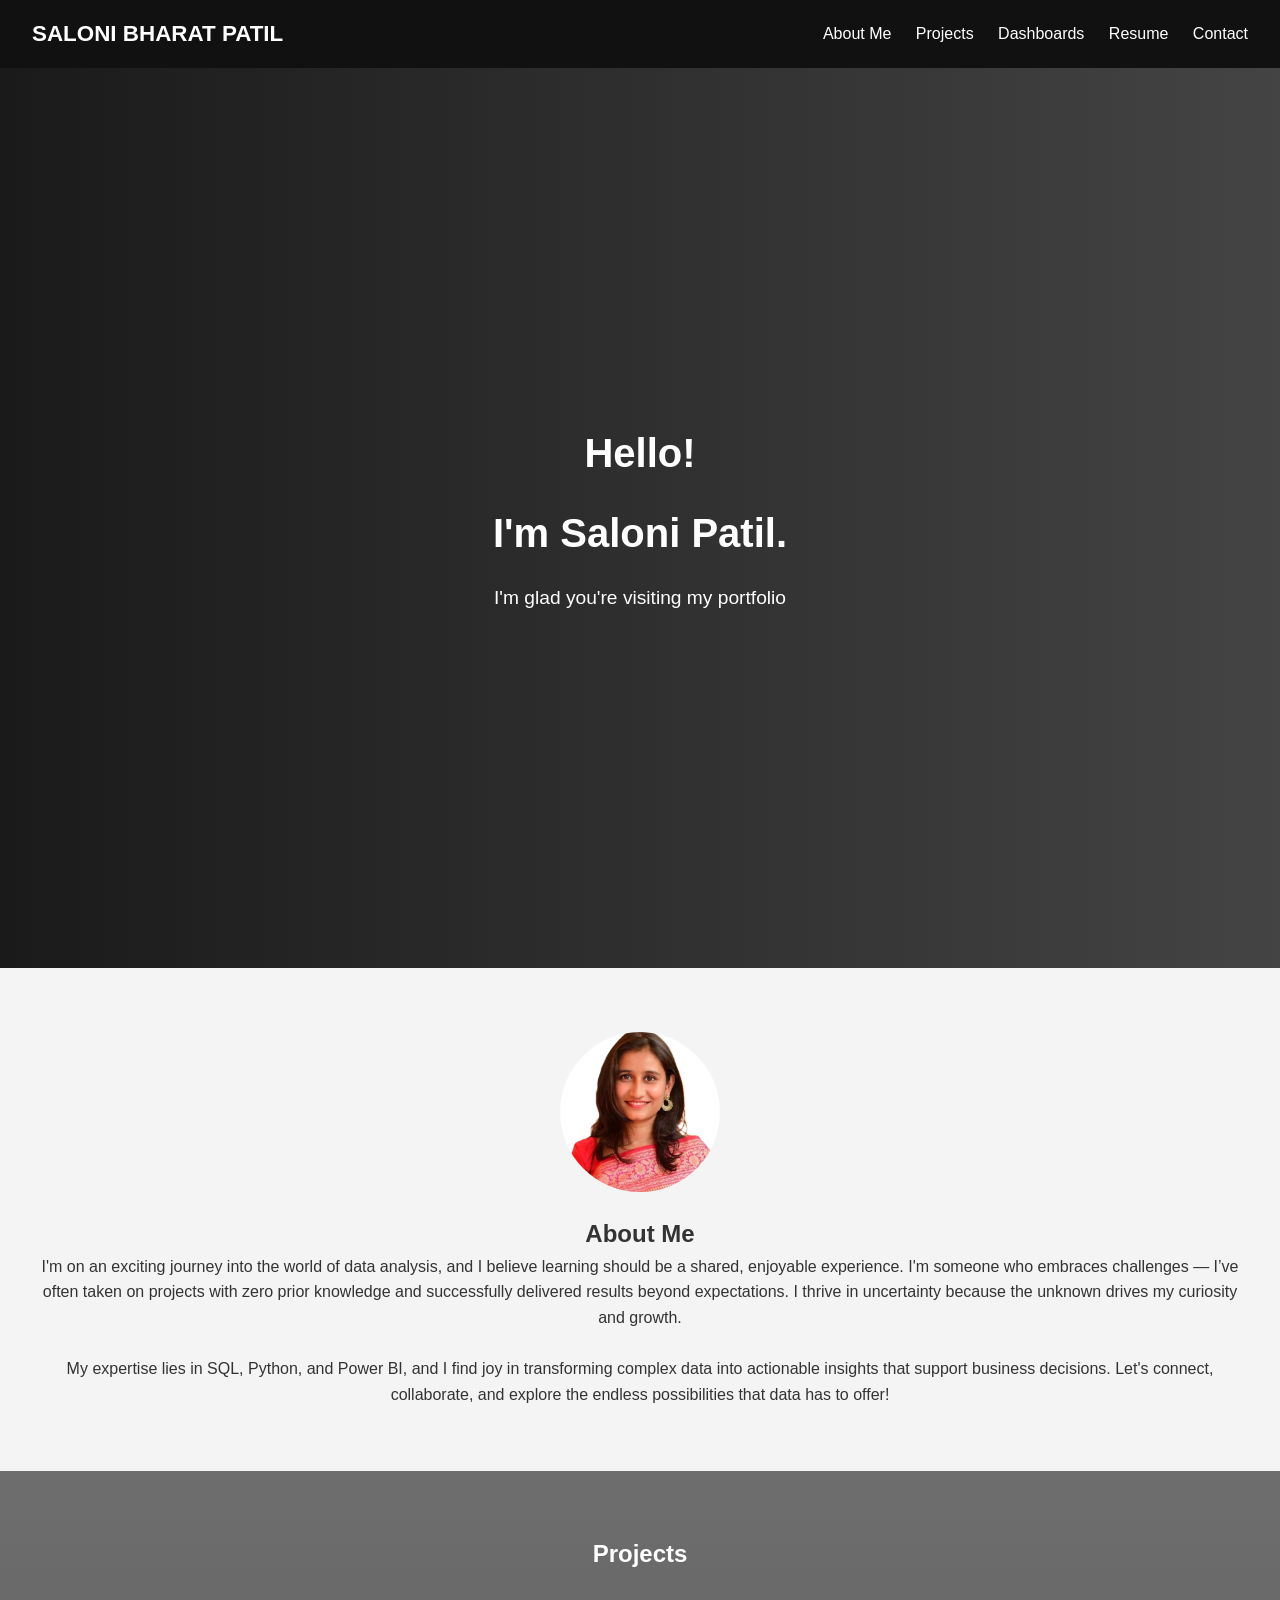
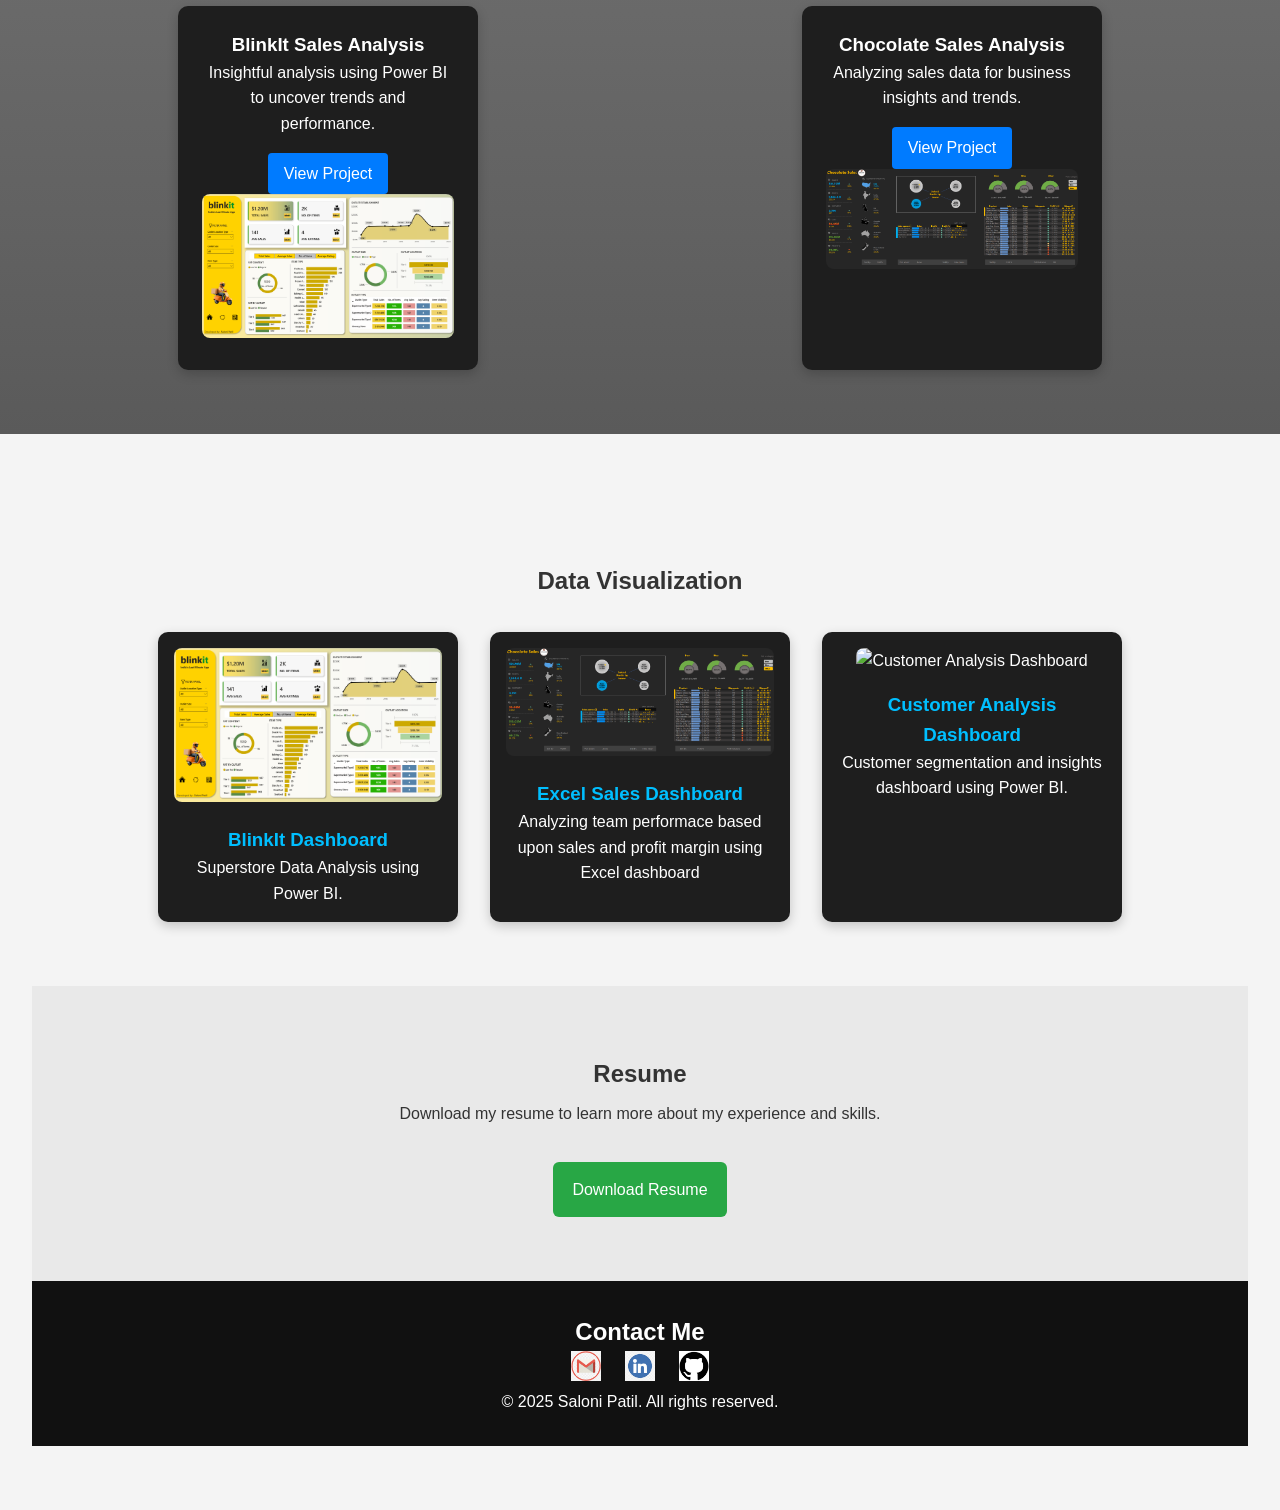
==== commit bebc8564: "Update index.html" ====
--- a/index.html
+++ b/index.html
@@ -202,14 +202,16 @@
     <h2>Projects</h2>
     <div class="projects">
       <div class="card">
+        <h3>BlinkIt Sales Analysis</h3>
+        <p>Insightful analysis using Power BI to uncover trends and performance.</p>
+        <a href="https://github.com/Sal-Patil/In-a-Blink/blob/main/BlinkIt%20Dashboard.pbix">View Project</a>
+        <img src="Dashboard.png" alt=" BlinkIt_dashboard" class="dashboard-img" style="width: 100%; height: auto; border-radius: 8px;">
+      </div>
+      <div class="card">
         <h3>Chocolate Sales Analysis</h3>
         <p>Analyzing sales data for business insights and trends.</p>
         <a href="https://github.com/Sal-Patil/Excel_Dashboard/blob/main/Sales_data_analysis.xlsx">View Project</a>
-      </div>
-      <div class="card">
-        <h3>BlinkIt Sales Analysis</h3>
-        <p>Insightful analysis using Power BI to uncover trends and performance.</p>
-        <a href="https://github.com/Sal-Patil/In-a-Blink/blob/main/BlinkIt%20Dashboard.pbix">View Project</a>
+        <img src="Excel_dashboard.png" alt=" Sales Dashboard" class="dashboard-img" style="width: 100%; height: auto; border-radius: 8px;">
       </div>
     </div>
   </section>
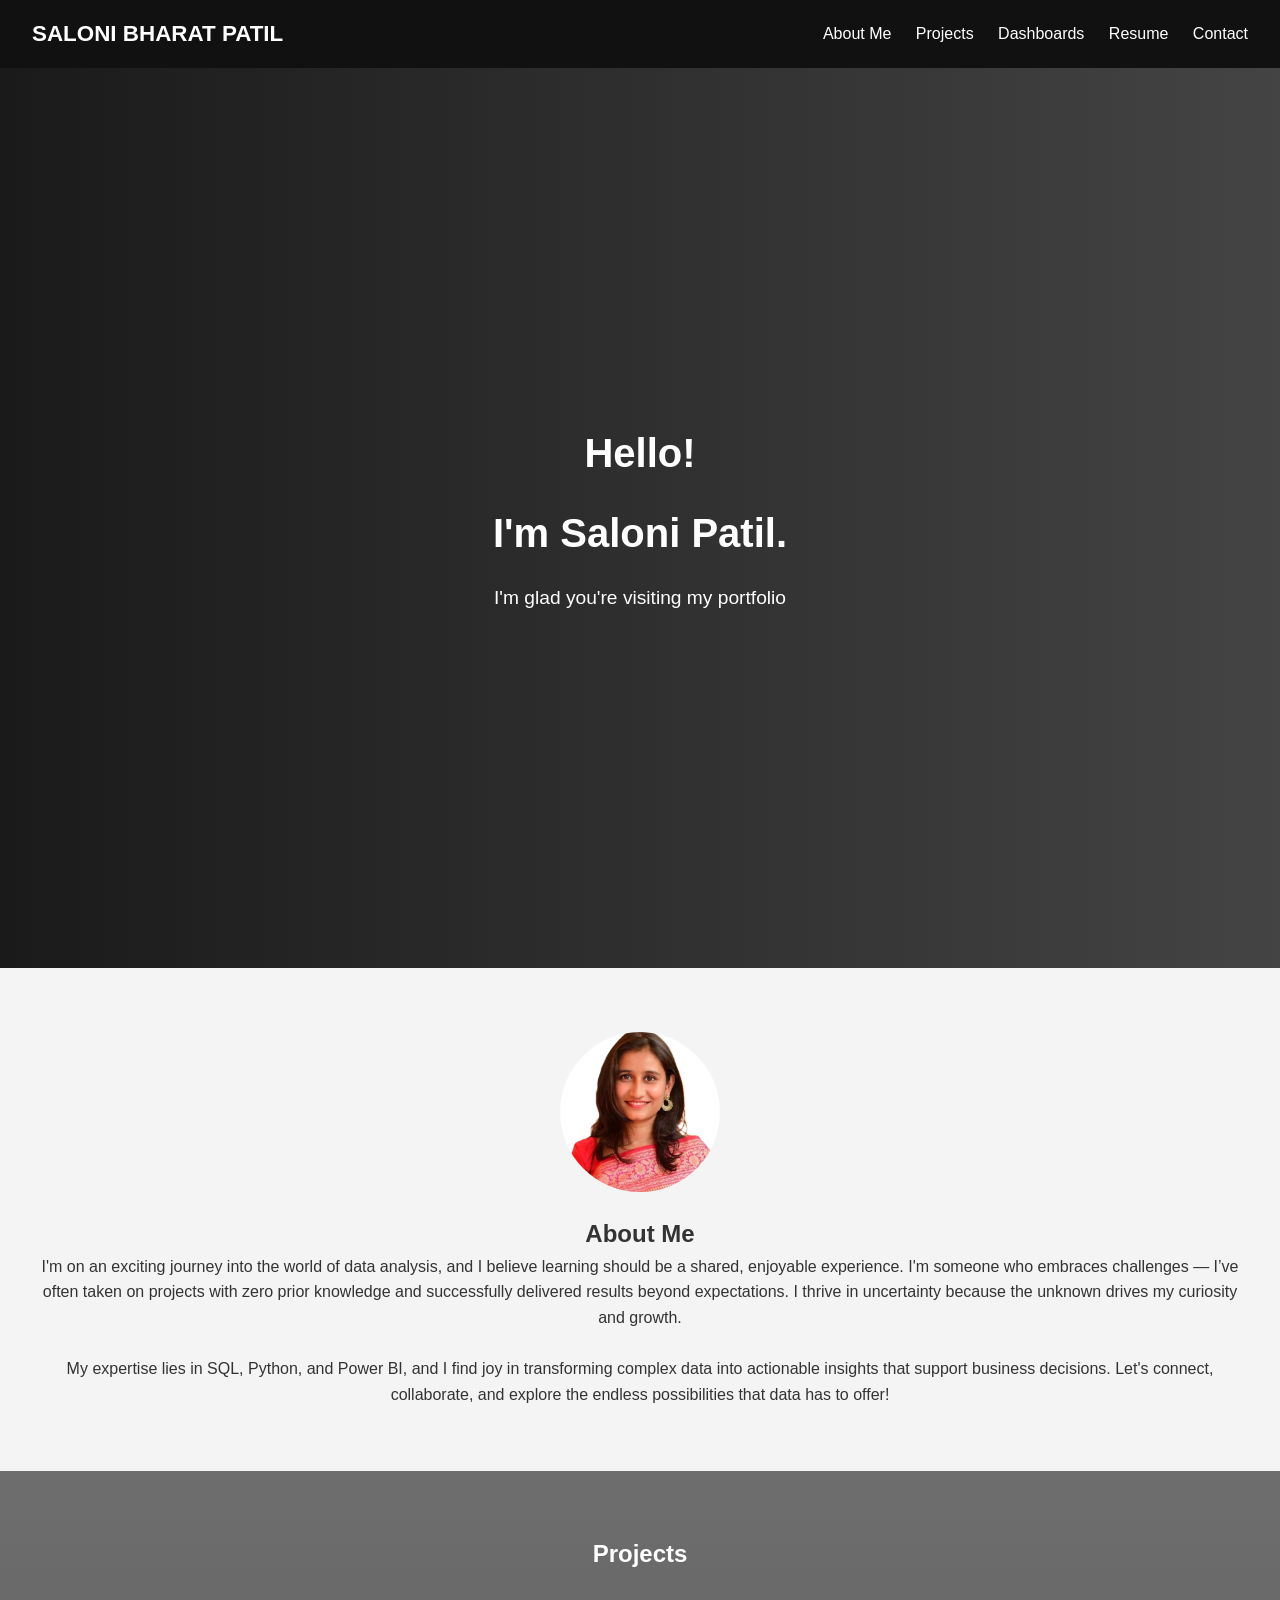
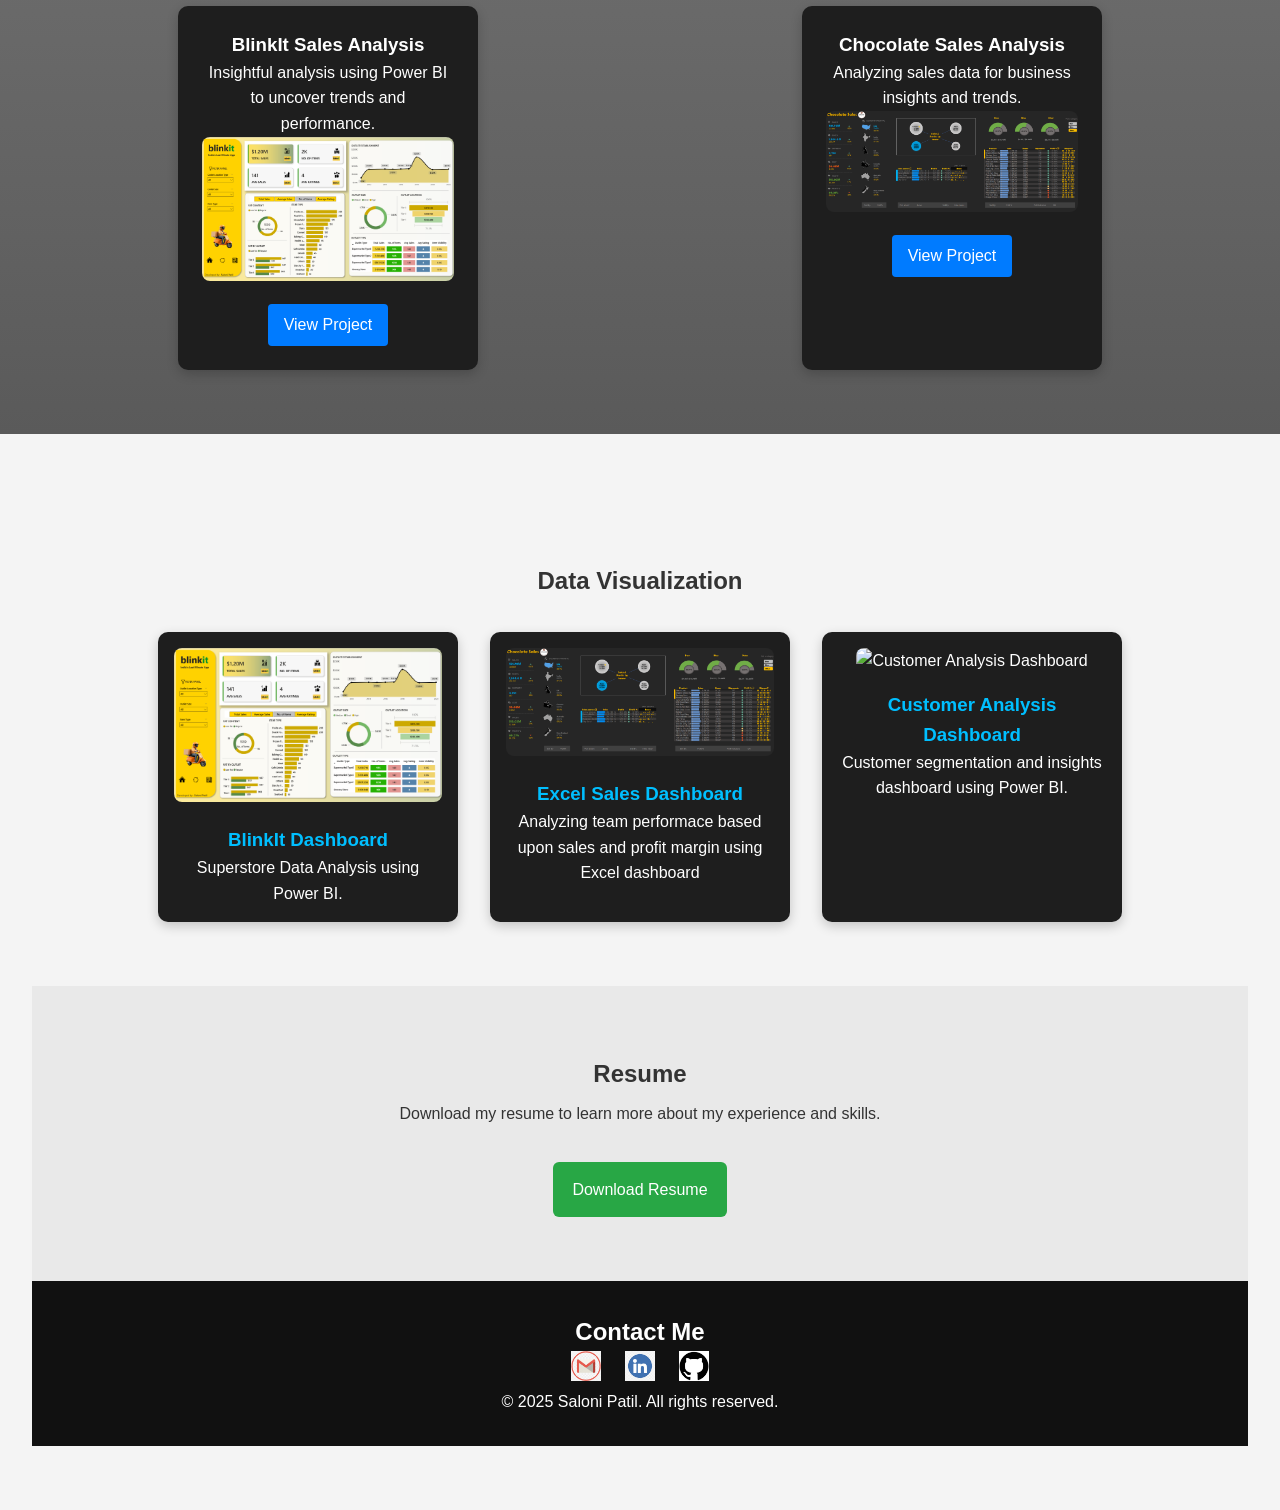
==== commit 467778bc: "Update index.html added image to view project and changed the sequence of projects" ====
--- a/index.html
+++ b/index.html
@@ -204,14 +204,14 @@
       <div class="card">
         <h3>BlinkIt Sales Analysis</h3>
         <p>Insightful analysis using Power BI to uncover trends and performance.</p>
+        <img src="Dashboard.png" alt=" BlinkIt_dashboard" class="dashboard-img" style="width: 100%; height: auto; border-radius: 8px;">
         <a href="https://github.com/Sal-Patil/In-a-Blink/blob/main/BlinkIt%20Dashboard.pbix">View Project</a>
-        <img src="Dashboard.png" alt=" BlinkIt_dashboard" class="dashboard-img" style="width: 100%; height: auto; border-radius: 8px;">
       </div>
       <div class="card">
         <h3>Chocolate Sales Analysis</h3>
         <p>Analyzing sales data for business insights and trends.</p>
+        <img src="Excel_dashboard.png" alt=" Sales Dashboard" class="dashboard-img" style="width: 100%; height: auto; border-radius: 8px;">
         <a href="https://github.com/Sal-Patil/Excel_Dashboard/blob/main/Sales_data_analysis.xlsx">View Project</a>
-        <img src="Excel_dashboard.png" alt=" Sales Dashboard" class="dashboard-img" style="width: 100%; height: auto; border-radius: 8px;">
       </div>
     </div>
   </section>
